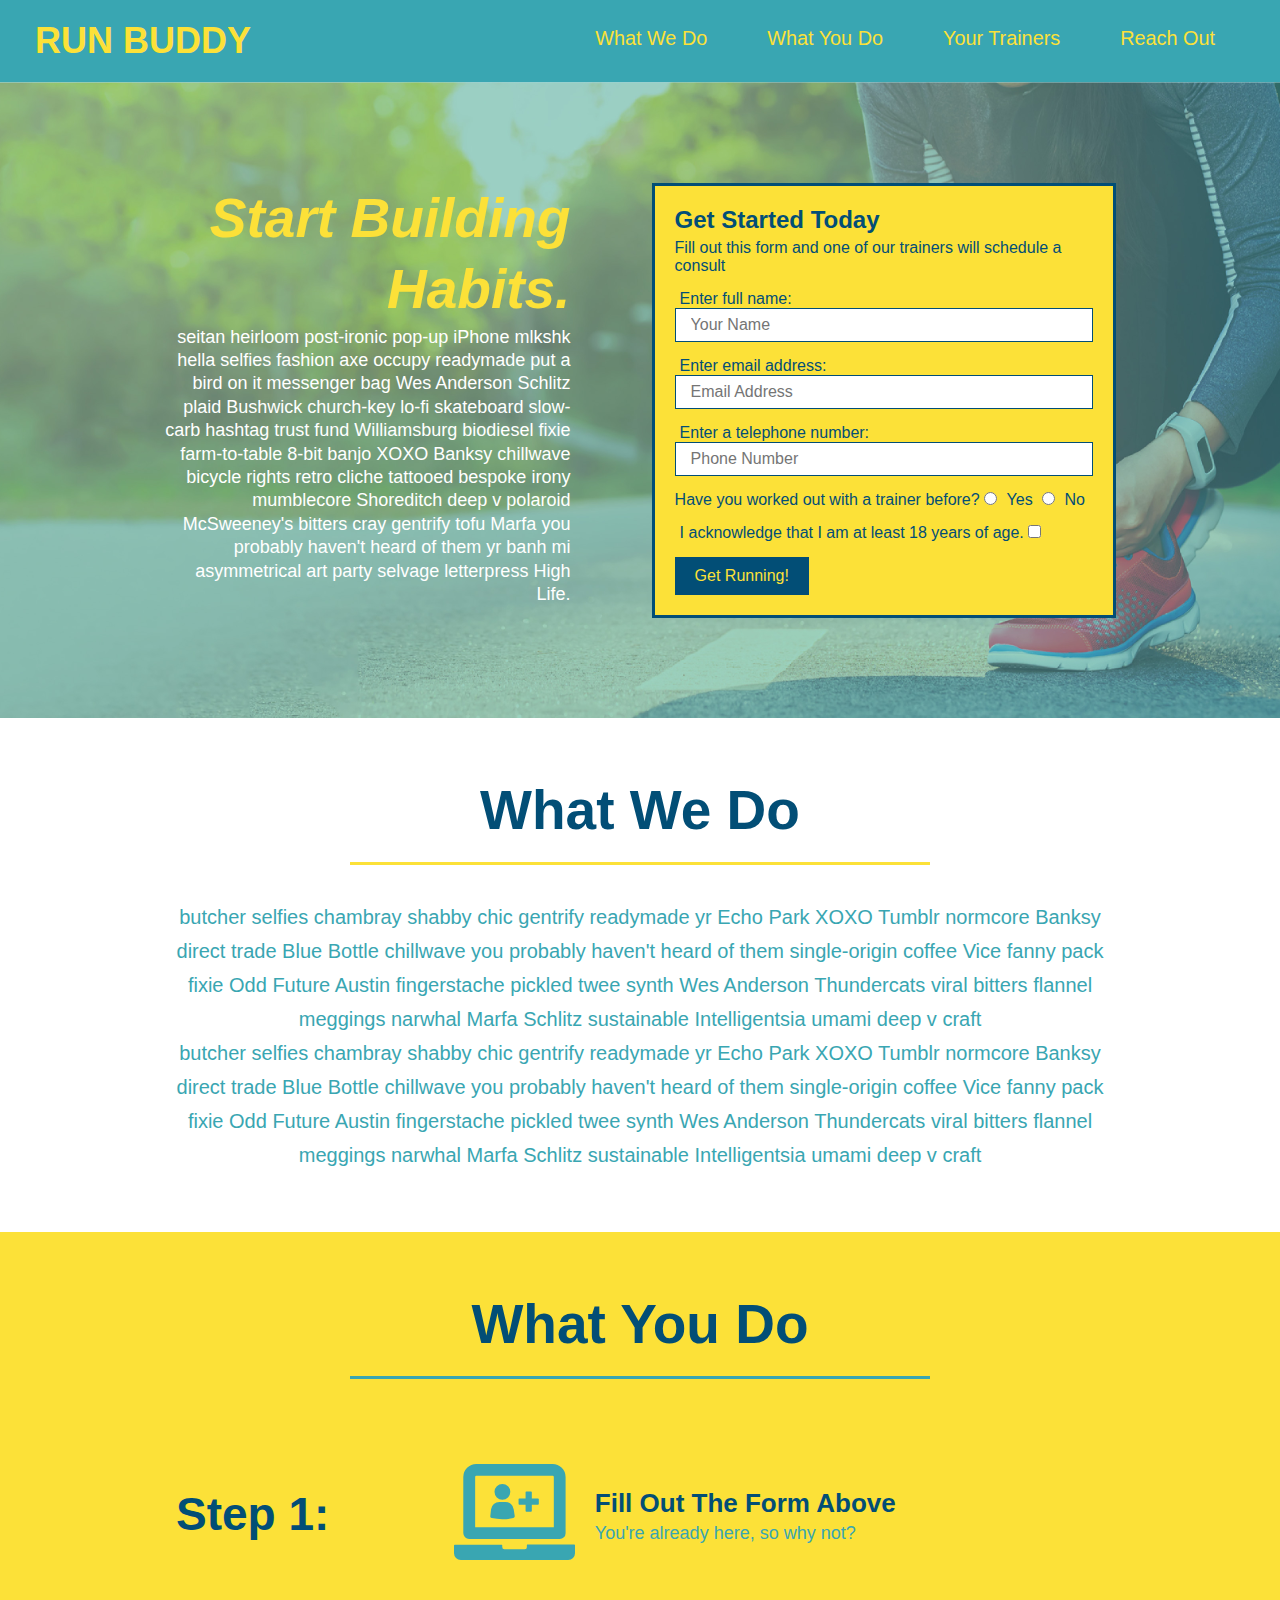
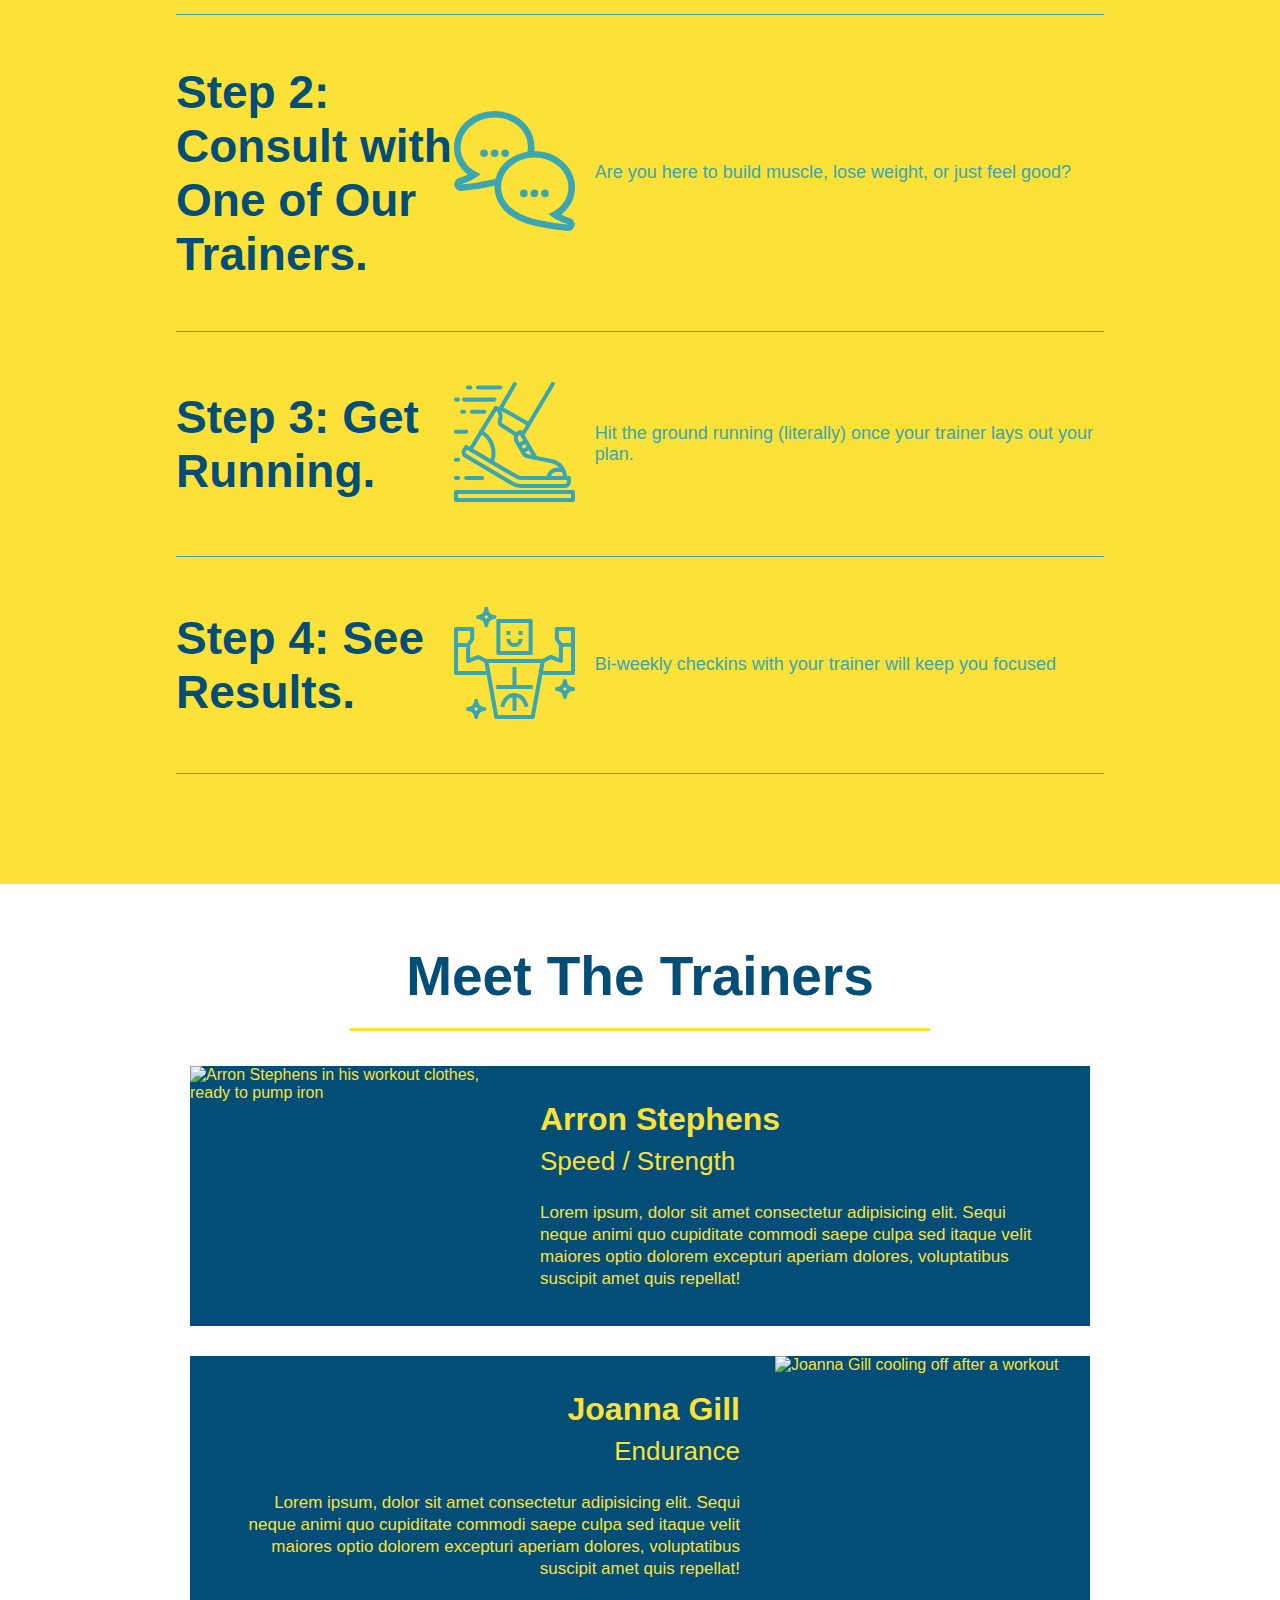
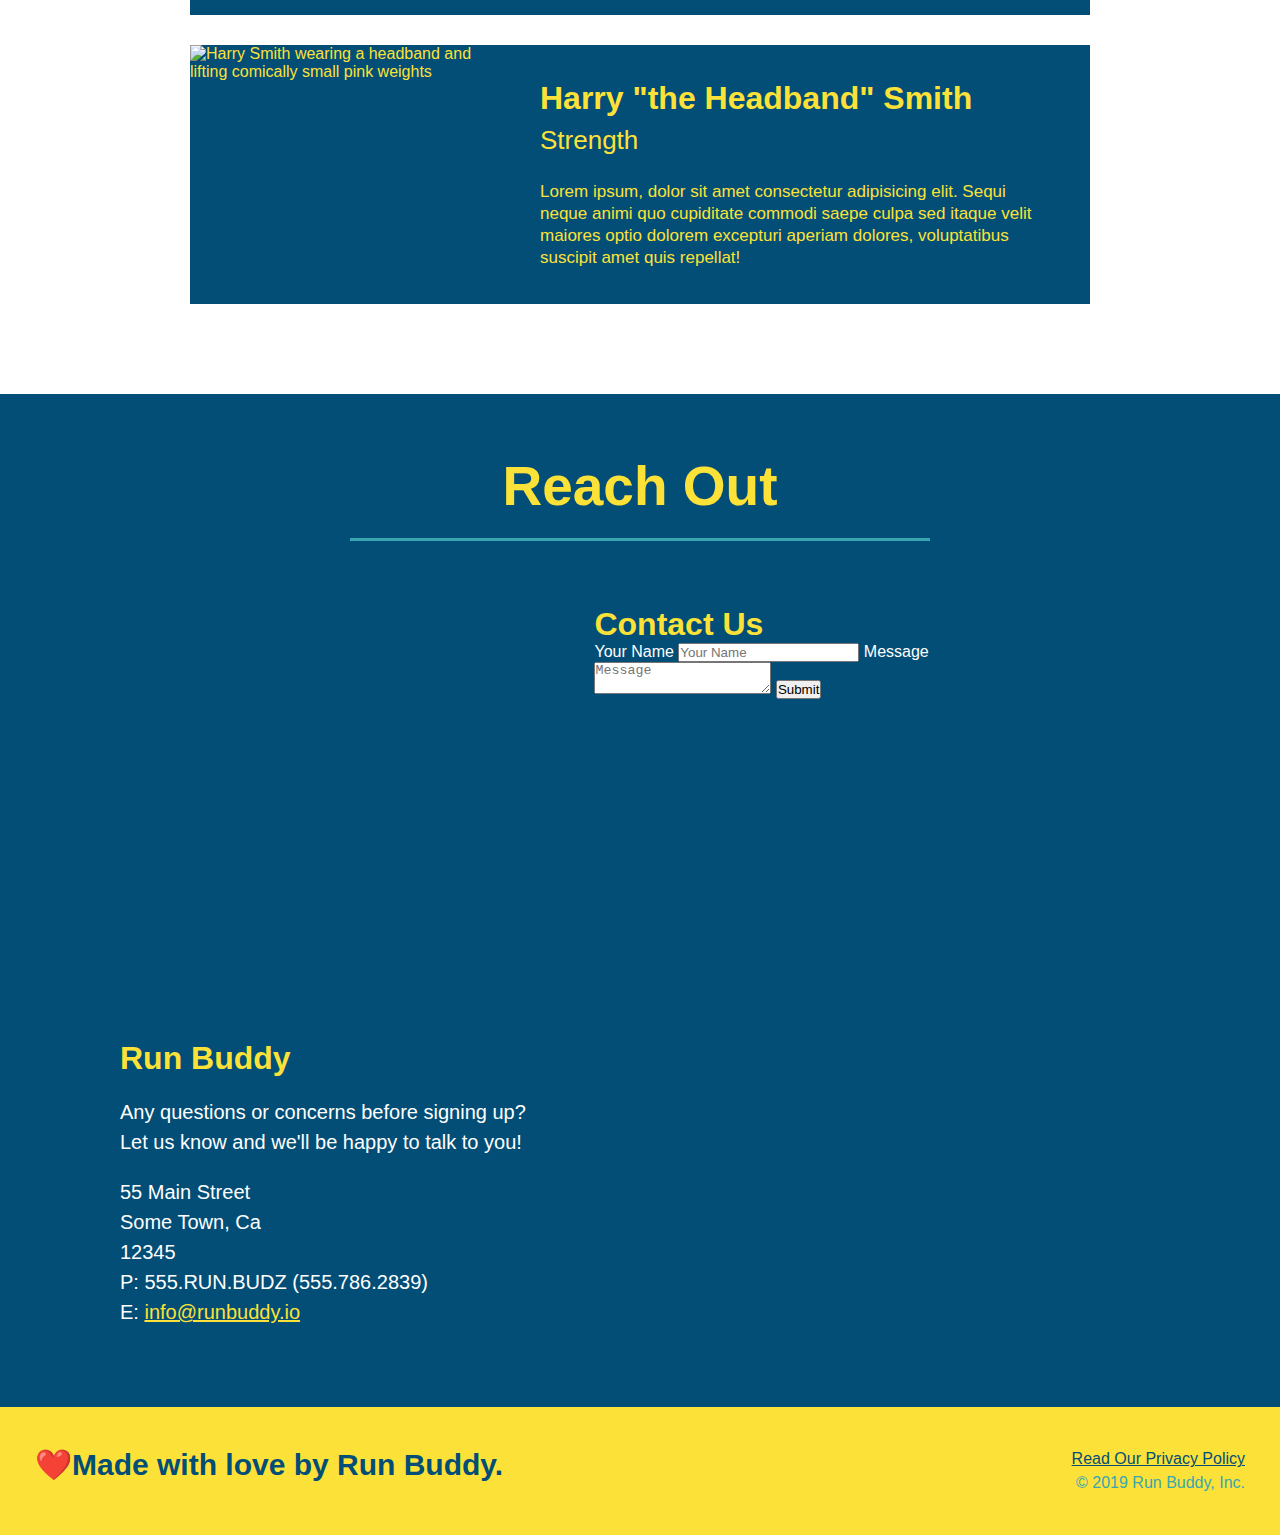
==== index.html @ 74b5e38b "add flexbox to the steps" ====
<!DOCTYPE html>
<html lang="en">

<head>
	<meta charset="UTF-8" />
	<meta name="viewport" content="width=device-width, initial-scale=1.0" />
	<link rel="stylesheet" href="./Assets/style.css" />
	<title>Run Buddy</title>
</head>

<body>
	<!--navigation-->
	<header>
		<h1>
			<a href="/">RUN BUDDY</a>
		</h1>
		<nav>
			<!--Unordered list element-->
			<ul>
				<!--List item element-->
				<li>
					<!--AnchorElement-->
					<a href="#what-we-do">What We Do</a>
				</li>
				<li>
					<a href="#what-you-do">What You Do</a>
				</li>
				<li>
					<a href="#your-trainers">Your Trainers</a>
				</li>
				<li>
					<a href="#reach-out">Reach Out</a>
				</li>
			</ul>
		</nav>
	</header>
	<!--hero/jumbotron-->
	<section class="hero">
		<div class="hero-cta">
			<h2>Start Building Habits.</h2>
			<p>
				seitan heirloom post-ironic pop-up iPhone mlkshk hella selfies fashion
				axe occupy readymade put a bird on it messenger bag Wes Anderson
				Schlitz plaid Bushwick church-key lo-fi skateboard slow-carb hashtag
				trust fund Williamsburg biodiesel fixie farm-to-table 8-bit banjo XOXO
				Banksy chillwave bicycle rights retro cliche tattooed bespoke irony
				mumblecore Shoreditch deep v polaroid McSweeney's bitters cray
				gentrify tofu Marfa you probably haven't heard of them yr banh mi
				asymmetrical art party selvage letterpress High Life.
			</p>
		</div>
		<div class="hero-form">
			<h3>Get Started Today</h3>
			<p>
				Fill out this form and one of our trainers will schedule a consult
			</p>
			<!--Add form element-->
			<form>
				<label for="name">Enter full name:</label>
				<input type="text" placeholder="Your Name" name="name" id="name" class="form-input" />
				<label for="email">Enter email address:</label>
				<input type="email" placeholder="Email Address" name="email" id="email" class="form-input" />
				<label for="phone">Enter a telephone number:</label>
				<input type="tel" placeholder="Phone Number" name="phone" id="phone" class="form-input" />
				<p>
					Have you worked out with a trainer before?
					<input type="radio" name="trainer-confirm" id="trainer-yes" />
					<label for="trainer-yes">Yes</label>
					<input type="radio" name="trainer-confirm" id="trainer-no" />
					<label for="trainer-no">No</label>
				</p>
				<p>
					<label for="checkbox">I acknowledge that I am at least 18 years of age.
						<input type="checkbox" name="age-confirm" id="checkbox" />
					</label>
				</p>
				<button type="submit">Get Running!</button>
			</form>
		</div>
	</section>
	<!--"what we do" section-->
	<section id="what-we-do" class="intro">
		<div class="flex-row">
			<h2 class="section-title primary-border">What We Do</h2>
		</div>
		<div class="flex-row">
			<p>
				butcher selfies chambray shabby chic gentrify readymade yr Echo Park XOXO Tumblr normcore Banksy direct
				trade Blue Bottle chillwave you probably haven't heard of them single-origin coffee Vice fanny pack
				fixie Odd Future Austin fingerstache pickled twee synth Wes Anderson Thundercats viral bitters flannel
				meggings narwhal Marfa Schlitz sustainable Intelligentsia umami deep v craft
			</p>
		</div>
		<p>
			butcher selfies chambray shabby chic gentrify readymade yr Echo Park
			XOXO Tumblr normcore Banksy direct trade Blue Bottle chillwave you
			probably haven't heard of them single-origin coffee Vice fanny pack
			fixie Odd Future Austin fingerstache pickled twee synth Wes Anderson
			Thundercats viral bitters flannel meggings narwhal Marfa Schlitz
			sustainable Intelligentsia umami deep v craft
		</p>
		</div>
	</section>
	<!--"what you do" section-->
	<section id="what-you-do" class="steps">
		<div class="flex-row">
			<h2 class="section-title secondary-border">What You Do</h2>
		</div>
		<div class="step">
			<h3>Step 1:</h3>
			<div class="step-info">
				<div class="step-img">
					<img src="Assets/Images/step-1.svg" alt="" />
				</div>
				<div class="step-text">
					<h4>Fill Out The Form Above</h4>
					<p>You're already here, so why not?</p>
				</div>
			</div>
		</div>

		<div class="step">
			<h3>Step 2: Consult with One of Our Trainers.</h3>
			<div class="step-info">
				<div class="step-img">
					<img src="Assets/Images/step-2.svg" alt="" />
				</div>
				<div class="step-text">
					<p>Are you here to build muscle, lose weight, or just feel good?</p>
				</div>
			</div>
		</div>

		<div class="step">
			<h3>Step 3: Get Running.</h3>
			<div class="step-info">
				<div class="step-img">
					<img src="Assets/Images/step-3.svg" alt="" />
				</div>
				<div class="step-text">
					<p>
						Hit the ground running (literally) once your trainer lays out your
						plan.
					</p>
				</div>
			</div>
		</div>

		<div class="step">
			<h3>Step 4: See Results.</h3>
			<div class="step-info">
				<div class="step-img">
					<img src="Assets/Images/step-4.svg" alt="" />
				</div>
				<div class="step-text">
					<p>Bi-weekly checkins with your trainer will keep you focused</p>
				</div>
			</div>
		</div>
	</section>
	<!--"meet the trainers" section-->
	<section id="your-trainers" class="trainers">
		<div class="flex-row">
			<h2 class="section-title primary-border">Meet The Trainers</h2>
		</div>
		<article class="trainer">
			<img src="./assets/images/trainer-1.jpg" alt="Arron Stephens in his workout clothes, ready to pump iron" />
			<div class="trainer-bio text-left">
				<h3>Arron Stephens</h3>
				<h4>Speed / Strength</h4>
				<p>
					Lorem ipsum, dolor sit amet consectetur adipisicing elit. Sequi
					neque animi quo cupiditate commodi saepe culpa sed itaque velit
					maiores optio dolorem excepturi aperiam dolores, voluptatibus
					suscipit amet quis repellat!
				</p>
			</div>
		</article>
		<!-- second trainer bio -->
		<article class="trainer">
			<div class="trainer-bio text-right">
				<h3>Joanna Gill</h3>
				<h4>Endurance</h4>
				<p>
					Lorem ipsum, dolor sit amet consectetur adipisicing elit. Sequi
					neque animi quo cupiditate commodi saepe culpa sed itaque velit
					maiores optio dolorem excepturi aperiam dolores, voluptatibus
					suscipit amet quis repellat!
				</p>
			</div>
			<img src="./assets/images/trainer-2.jpg" alt="Joanna Gill cooling off after a workout" />
		</article>

		<!-- third trainer bio -->
		<article class="trainer">
			<img src="./assets/images/trainer-3.jpg"
				alt="Harry Smith wearing a headband and lifting comically small pink weights" />
			<div class="trainer-bio text-left">
				<h3>Harry "the Headband" Smith</h3>
				<h4>Strength</h4>
				<p>
					Lorem ipsum, dolor sit amet consectetur adipisicing elit. Sequi
					neque animi quo cupiditate commodi saepe culpa sed itaque velit
					maiores optio dolorem excepturi aperiam dolores, voluptatibus
					suscipit amet quis repellat!
				</p>
			</div>
		</article>
	</section>
	<!--"reach out"section-->
	<section id="reach-out" class="contact">
		<div class="flex-row">
			<h2 class="section-title secondary-border">Reach Out</h2>
		</div>
		<div class="contact-info">

			<div>
				<iframe
					src="https://www.google.com/maps/embed?pb=!1m18!1m12!1m3!1d104797.38330795405!2d-82.43287070586189!3d34.83314842896281!2m3!1f0!2f0!3f0!3m2!1i1024!2i768!4f13.1!3m3!1m2!1s0x88578f6662fa1105%3A0xd8aa9d77bf257696!2sGreenville%2C%20SC!5e0!3m2!1sen!2sus!4v1616614751435!5m2!1sen!2sus"
					frameborder="0" style="border: 0" allowfullscreen></iframe>
			</div>
			<div class="contact-form">
				<h3>Contact Us</h3>
				<form>
					<label for="contact-name">Your Name</label>
					<input type="text" id="contact-name" placeholder="Your Name" />

					<label for="contact-message">Message</label>
					<textarea id="contact-message" placeholder="Message"></textarea>

					<button type="submit">Submit</button>
				</form>
			</div>
			<div>
				<h3>Run Buddy</h3>
				<p>
					Any questions or concerns before signing up?
					<br />
					Let us know and we'll be happy to talk to you!
				</p>
				<address>
					55 Main Street <br />
					Some Town, Ca <br />
					12345<br />
					P: 555.RUN.BUDZ (555.786.2839)<br />
					E: <a href="mailto:info@runbuddy.io">info@runbuddy.io</a>
				</address>
			</div>
		</div>
	</section>
	<!--footer-->
	<footer>
		<h2>❤️Made with love by Run Buddy.</h2>
		<div>
			<a href="./privacy-policy.html">Read Our Privacy Policy</a><br />
			&copy; 2019 Run Buddy, Inc.
		</div>
	</footer>
</body>

</html>
---- Assets/style.css ----
* {
    margin: 0;
    padding: 0;
    box-sizing: border-box;
}

body {
    /* more on this crazy alphanumerical value in a minute!*/
    color: #39a6b2;
    font-family: Helvetica, Arial, sans-serif;
}

/* apply styles to <header> */
header {
    display: flex;
    padding: 20px 35px;
    background-color: #39a6b2;
    justify-content: space-between;
    flex-wrap: wrap;
}

header h1 {
    font-weight: bold;
    margin: 0;
    font-size: 36px;
    color: #fce138;
}

header a {
    text-decoration: none;
    color: #fce138;
}

header nav {
    margin: 7px 0;
}

header nav ul {
    display: flex;
    flex-wrap: wrap;
    justify-content: space-between;
    align-items: center;
    list-style: none;
}

header nav ul li a {
    margin: 0 30px;
    font-weight: lighter;
    font-size: 1.55vw;

}

footer {
    display: flex;
    background: #fce138;
    width: 100%;
    padding: 40px 35px;
    justify-content: space-between;
    flex-wrap: wrap;
}

footer h2 {

    color: #024e76;
    font-size: 30px;
    margin: 0;
}

footer div {

    line-height: 1.5;
    text-align: right;
}

footer a {
    color: #024e76;
}

section {
    padding: 60px;
}

/*Hero style start*/
.hero {
    background-image: url("../Assets/Images/hero-bg.jpg");
    display: flex;
    justify-content: center;
    flex-wrap: wrap;
    background-size: cover;
    background-position: center;

}

/*Hero style end*/
.hero-form {
    color: #024e76;
    padding: 20px;
    background-color: #fce138;
    border: solid 3px #024e76;
    width: 40%;
    margin: 3.5%;
}

.hero-cta {
    width: 35%;
    text-align: right;
    margin: 3.5%;
    color: #fff;
    font-size: 18px;
    line-height: 1.3;
}

.hero-cta h2 {
    font-style: italic;
    font-size: 55px;
    color: #fce138;
}

.hero-form p {
    margin: 5px 0 15px 0;
}

.hero-form h3 {
    font-size: 24px;
    margin: 0;
}

.hero-form p {
    margin: 5px 0 15px 0;
}

.form-input {
    border: 1px solid #024e76;
    display: block;
    padding: 7px 15px;
    font-size: 16px;
    color: #024e76;
    width: 100%;
    margin-bottom: 15px;
}

.hero-form label {
    margin: 0 5px;
}

.hero-form button {
    background-color: #024e76;
    color: #fce138;
    border: none;
    padding: 10px 20px;
    font-size: 16px;
}


.intro p {
    line-height: 1.7;
    color: #39a6b2;
    width: 80%;
    font-size: 20px;
    margin: 0 auto;
    text-align: center;
}

.steps {
    background: #fce138;
}

.section-title {
    font-size: 55px;
    color: #024e76;
    text-align: center;
    padding-bottom: 20px;
    margin: 0 auto 35px auto;
    width: 50%;
    border-bottom: 3px solid;
}

.step {
    margin: 50px auto;
    padding-bottom: 50px;
    width: 80%;
    border-bottom: 1px solid #39a6b2;
    display: flex;
    flex-wrap: wrap;
    align-items: center;
    justify-content: space-between;
}

.step h3 {
    color: #024e76;
    font-size: 46px;
    flex: 1 30%;
}

.step-text p {
    color: #39a6b2;
    font-size: 18px;
}

.step-text h4 {
    font-size: 26px;
    line-height: 1.5;
    color: #024e76;
}

.step-info {
    display: flex;
    flex-wrap: wrap;
    align-items: center;
    flex: 2 70%;
}

.step-img {
    flex: 1 12%;
    margin-right: 20px;
}
.step-img img {
    max-width: 100%;
  }

.step-text {
    flex: 12;
}

.primary-border {
    border-color: #fce138;
}

.secondary-border {
    border-color: #39a6b2;
}


.trainer {
    width: 900px;
    margin: 0 auto 30px auto;
    background: #024e76;
    color: #fce138;
    overflow: auto;
}

.trainer img {
    width: 35%;
    float: left;
}

.trainer-bio {
    padding: 35px;
    float: left;
    width: 65%;
}

.trainer-bio h3 {
    font-size: 32px;
    margin-bottom: 8px;
}

.trainer-bio h4 {
    font-weight: lighter;
    font-size: 26px;
    margin-bottom: 25px;
}

.trainer-bio p {
    font-size: 17px;
    line-height: 1.3;
}


.text-left {
    text-align: left;
}

.text-right {
    text-align: right;
}

.contact {
    background-color: #024e76;

}

.contact h2 {
    color: #fce138;
}

.contact-info iframe {
    display: inline;
    width: 400px;
    height: 400px;
}

.contact-info div {
    width: 410px;
    display: inline-block;
    vertical-align: top;
    text-align: left;
    margin: 30px 0 0 60px;
    color: white;
}

.contact-info h3 {
    color: #fce138;
    font-size: 32px;
}

.contact-info p,
.contact-info address {
    margin: 20px 0;
    line-height: 1.5;
    font-size: 20px;
    font-style: normal;
}

.contact-info a {
    color: #fce138;
}

.flex-row {
    display: flex;
}
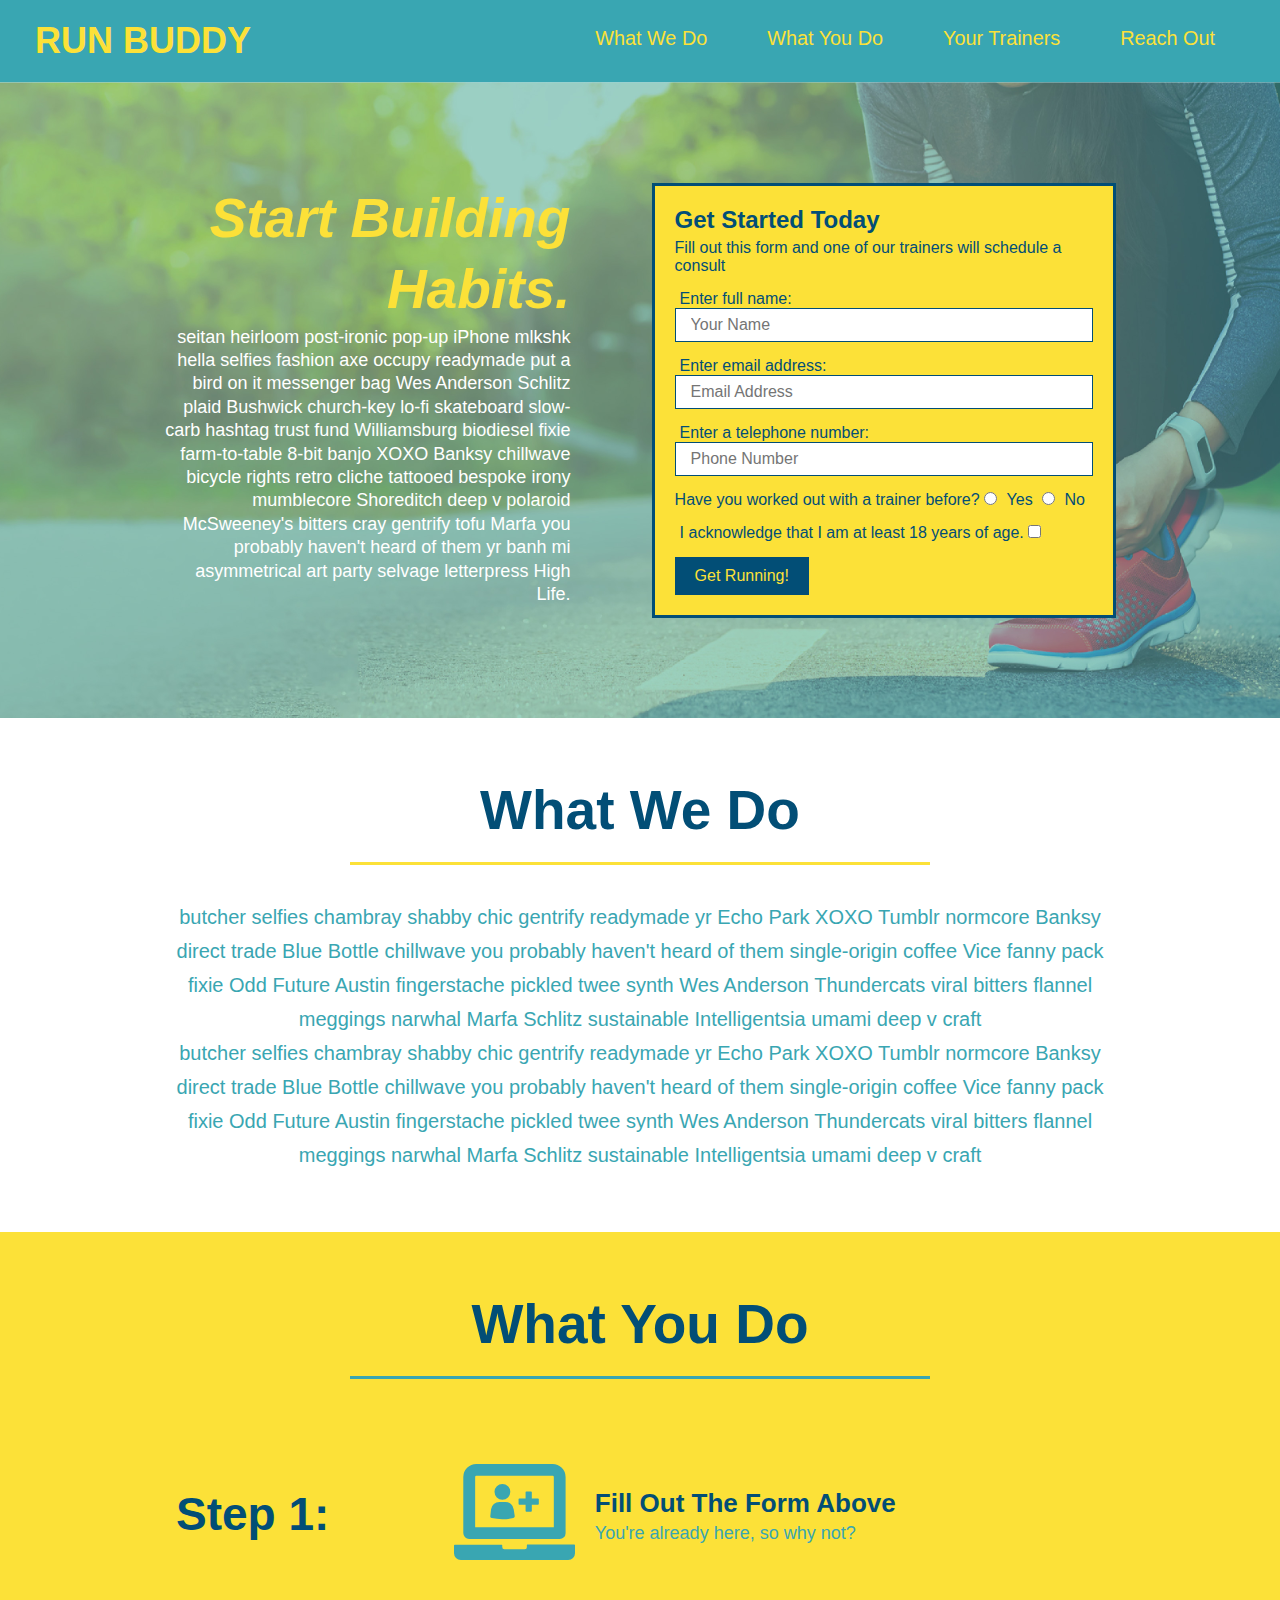
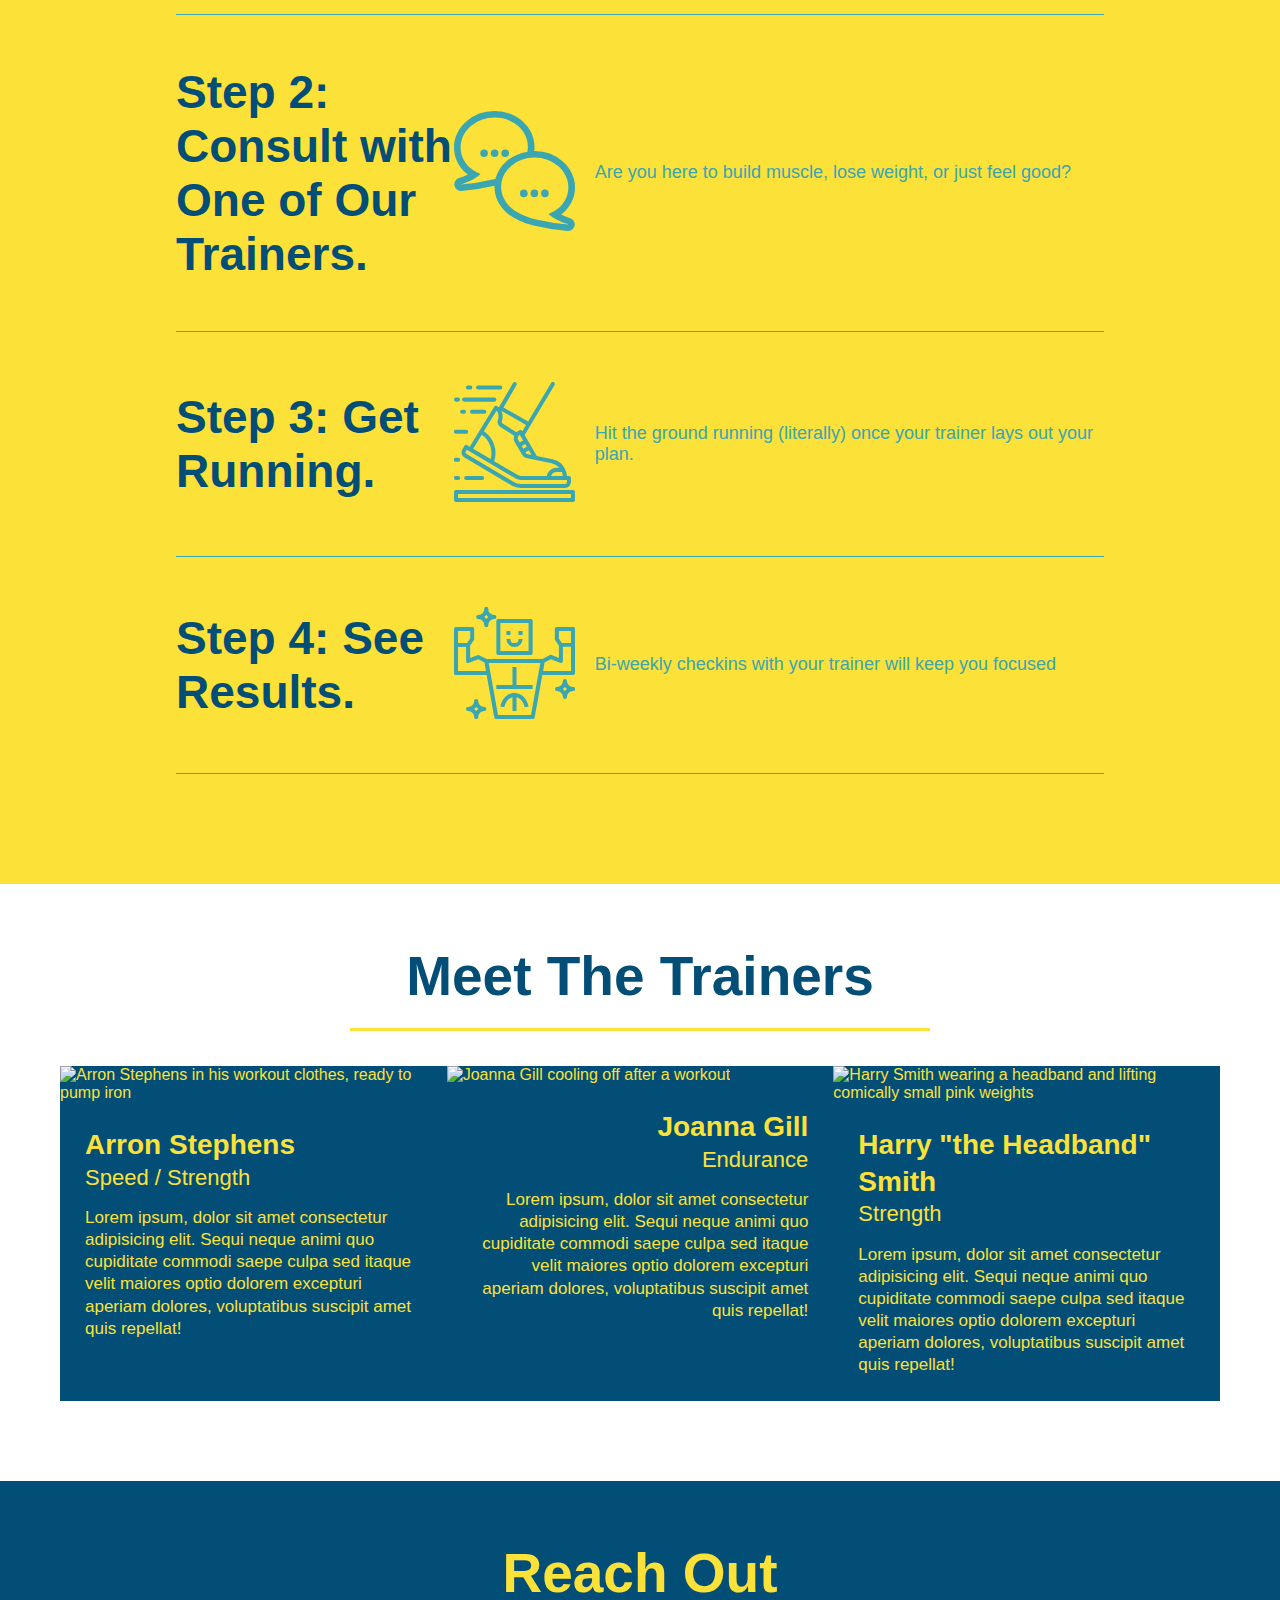
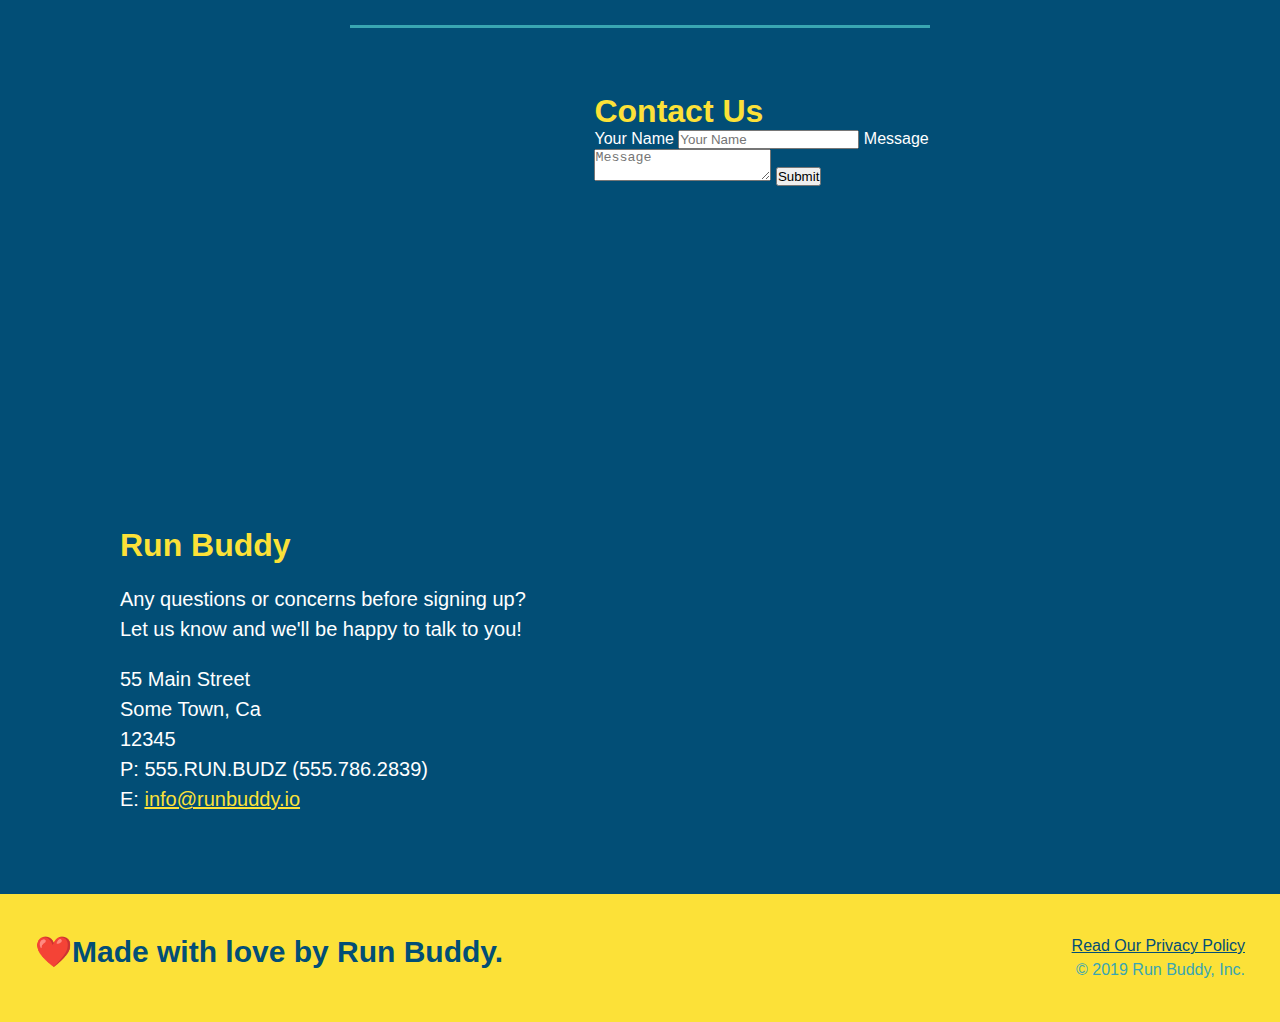
==== commit de6da68f: "add flexbox to the trainers" ====
--- a/index.html
+++ b/index.html
@@ -159,53 +159,57 @@
 		</div>
 	</section>
 	<!--"meet the trainers" section-->
-	<section id="your-trainers" class="trainers">
+	<section id="your-trainers">
 		<div class="flex-row">
 			<h2 class="section-title primary-border">Meet The Trainers</h2>
 		</div>
-		<article class="trainer">
-			<img src="./assets/images/trainer-1.jpg" alt="Arron Stephens in his workout clothes, ready to pump iron" />
-			<div class="trainer-bio text-left">
-				<h3>Arron Stephens</h3>
-				<h4>Speed / Strength</h4>
-				<p>
-					Lorem ipsum, dolor sit amet consectetur adipisicing elit. Sequi
-					neque animi quo cupiditate commodi saepe culpa sed itaque velit
-					maiores optio dolorem excepturi aperiam dolores, voluptatibus
-					suscipit amet quis repellat!
-				</p>
-			</div>
-		</article>
-		<!-- second trainer bio -->
-		<article class="trainer">
-			<div class="trainer-bio text-right">
-				<h3>Joanna Gill</h3>
-				<h4>Endurance</h4>
-				<p>
-					Lorem ipsum, dolor sit amet consectetur adipisicing elit. Sequi
-					neque animi quo cupiditate commodi saepe culpa sed itaque velit
-					maiores optio dolorem excepturi aperiam dolores, voluptatibus
-					suscipit amet quis repellat!
-				</p>
-			</div>
-			<img src="./assets/images/trainer-2.jpg" alt="Joanna Gill cooling off after a workout" />
-		</article>
-
-		<!-- third trainer bio -->
-		<article class="trainer">
-			<img src="./assets/images/trainer-3.jpg"
-				alt="Harry Smith wearing a headband and lifting comically small pink weights" />
-			<div class="trainer-bio text-left">
-				<h3>Harry "the Headband" Smith</h3>
-				<h4>Strength</h4>
-				<p>
-					Lorem ipsum, dolor sit amet consectetur adipisicing elit. Sequi
-					neque animi quo cupiditate commodi saepe culpa sed itaque velit
-					maiores optio dolorem excepturi aperiam dolores, voluptatibus
-					suscipit amet quis repellat!
-				</p>
-			</div>
-		</article>
+		<div class="trainers">
+			<article class="trainer">
+				<img src="./assets/images/trainer-1.jpg"
+					alt="Arron Stephens in his workout clothes, ready to pump iron" />
+				<div class="trainer-bio text-left">
+					<h3 class="trainer-name">Arron Stephens</h3>
+					<h4 class="trainer-role">Speed / Strength</h4>
+					<p>
+						Lorem ipsum, dolor sit amet consectetur adipisicing elit. Sequi
+						neque animi quo cupiditate commodi saepe culpa sed itaque velit
+						maiores optio dolorem excepturi aperiam dolores, voluptatibus
+						suscipit amet quis repellat!
+					</p>
+				</div>
+			</article>
+			<!-- second trainer bio -->
+			<article class="trainer">
+				<img src="./assets/images/trainer-2.jpg" alt="Joanna Gill cooling off after a workout" />
+				<div class="trainer-bio text-right">
+					<h3 class="trainer-name">Joanna Gill</h3>
+							<h4 class="trainer-role">Endurance</h4>
+					<p>
+						Lorem ipsum, dolor sit amet consectetur adipisicing elit. Sequi
+						neque animi quo cupiditate commodi saepe culpa sed itaque velit
+						maiores optio dolorem excepturi aperiam dolores, voluptatibus
+						suscipit amet quis repellat!
+					</p>
+				</div>
+
+			</article>
+
+			<!-- third trainer bio -->
+			<article class="trainer">
+				<img src="./assets/images/trainer-3.jpg"
+					alt="Harry Smith wearing a headband and lifting comically small pink weights" />
+				<div class="trainer-bio text-left">
+					<h3 class="trainer-name">Harry "the Headband" Smith</h3>
+					<h4 class="trainer-role">Strength</h4>
+					<p>
+						Lorem ipsum, dolor sit amet consectetur adipisicing elit. Sequi
+						neque animi quo cupiditate commodi saepe culpa sed itaque velit
+						maiores optio dolorem excepturi aperiam dolores, voluptatibus
+						suscipit amet quis repellat!
+					</p>
+				</div>
+			</article>
+		</div>
 	</section>
 	<!--"reach out"section-->
 	<section id="reach-out" class="contact">
--- a/Assets/style.css
+++ b/Assets/style.css
@@ -214,9 +214,10 @@
     flex: 1 12%;
     margin-right: 20px;
 }
+
 .step-img img {
     max-width: 100%;
-  }
+}
 
 .step-text {
     flex: 12;
@@ -230,40 +231,44 @@
     border-color: #39a6b2;
 }
 
+.trainers {
+    width: 100%;
+    margin: 0 auto;
+    display: flex;
+    flex-wrap: wrap;
+    justify-content: space-around;
+}
 
 .trainer {
     width: 900px;
-    margin: 0 auto 30px auto;
+    margin: 0 auto 20px auto;
     background: #024e76;
     color: #fce138;
-    overflow: auto;
-}
-
-.trainer img {
-    width: 35%;
-    float: left;
-}
+    flex: 1;
+}
+
+
 
 .trainer-bio {
-    padding: 35px;
-    float: left;
-    width: 65%;
+    padding: 25px;
+  
+    line-height: 1.3;
 }
 
 .trainer-bio h3 {
-    font-size: 32px;
-    margin-bottom: 8px;
+    font-size: 28px;
+
 }
 
 .trainer-bio h4 {
     font-weight: lighter;
-    font-size: 26px;
-    margin-bottom: 25px;
+    font-size: 22px;
+    margin-bottom: 15px;
 }
 
 .trainer-bio p {
     font-size: 17px;
-    line-height: 1.3;
+
 }
 
 
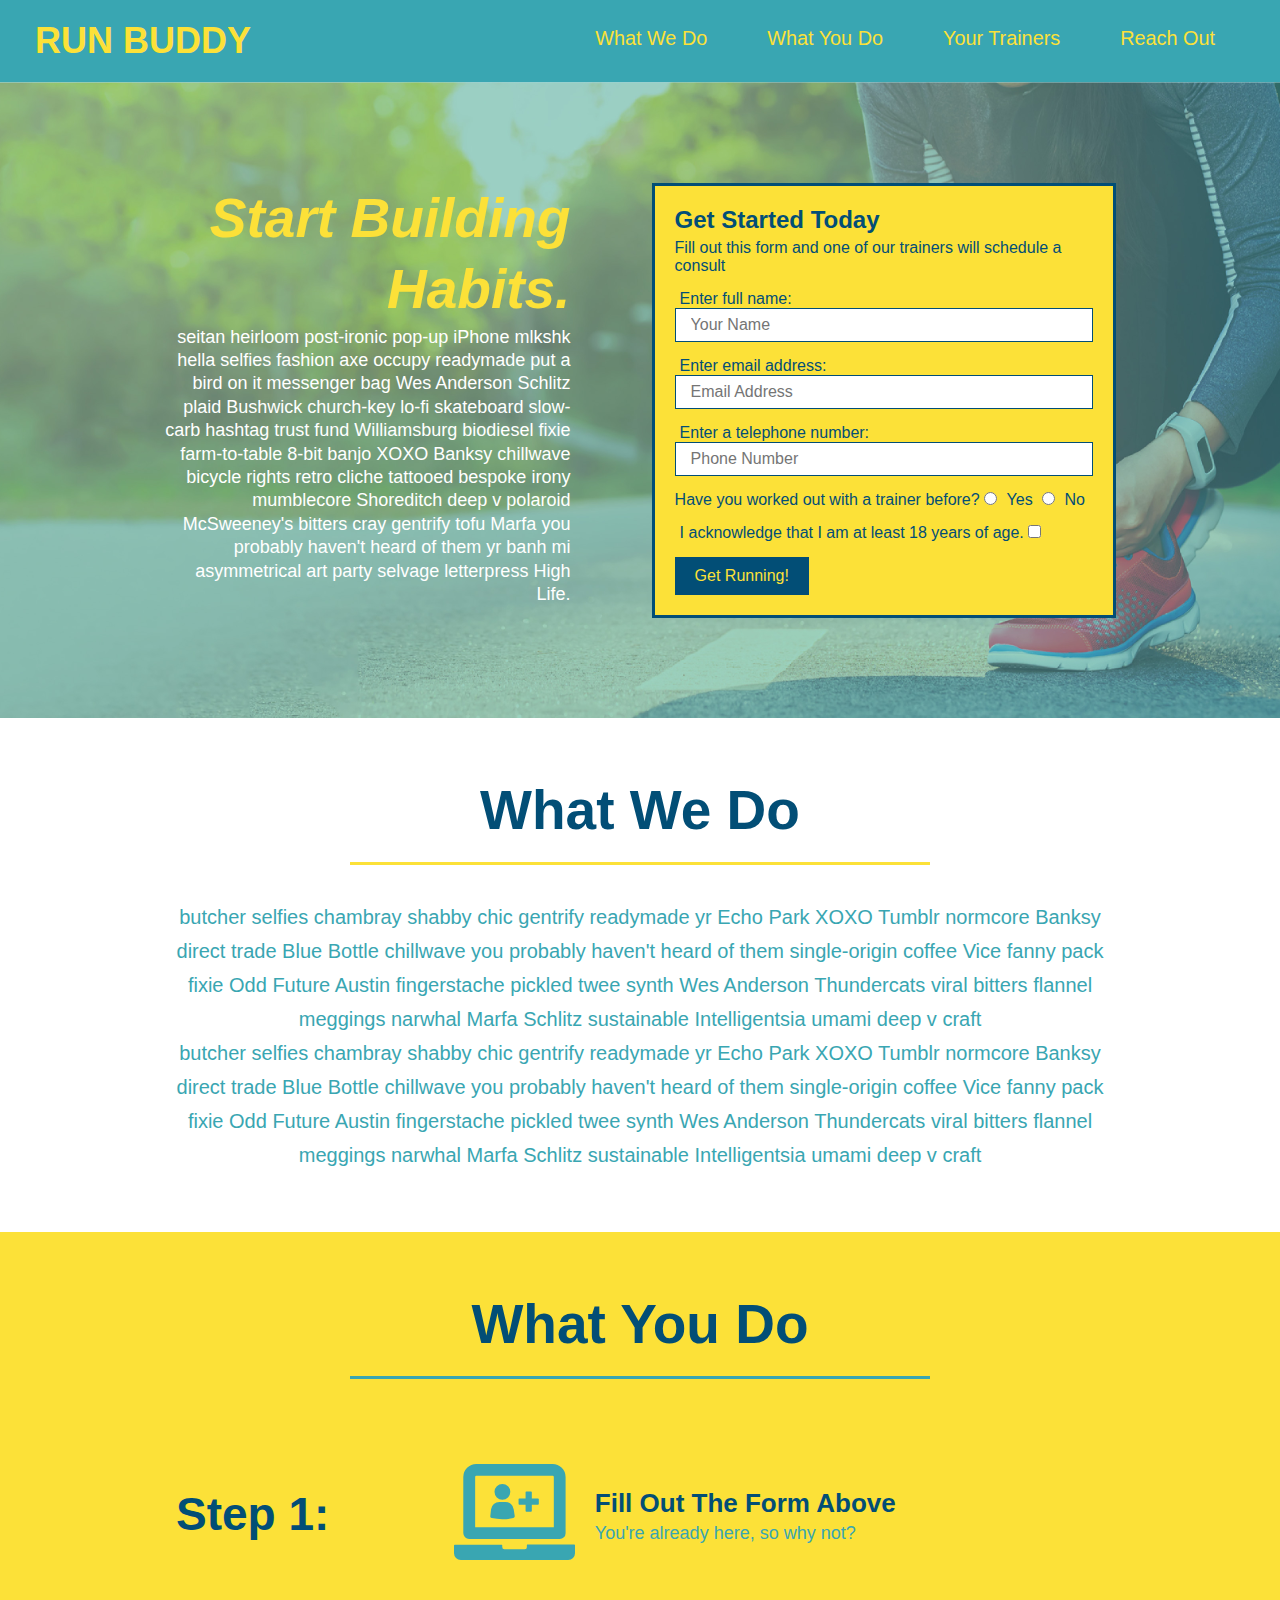
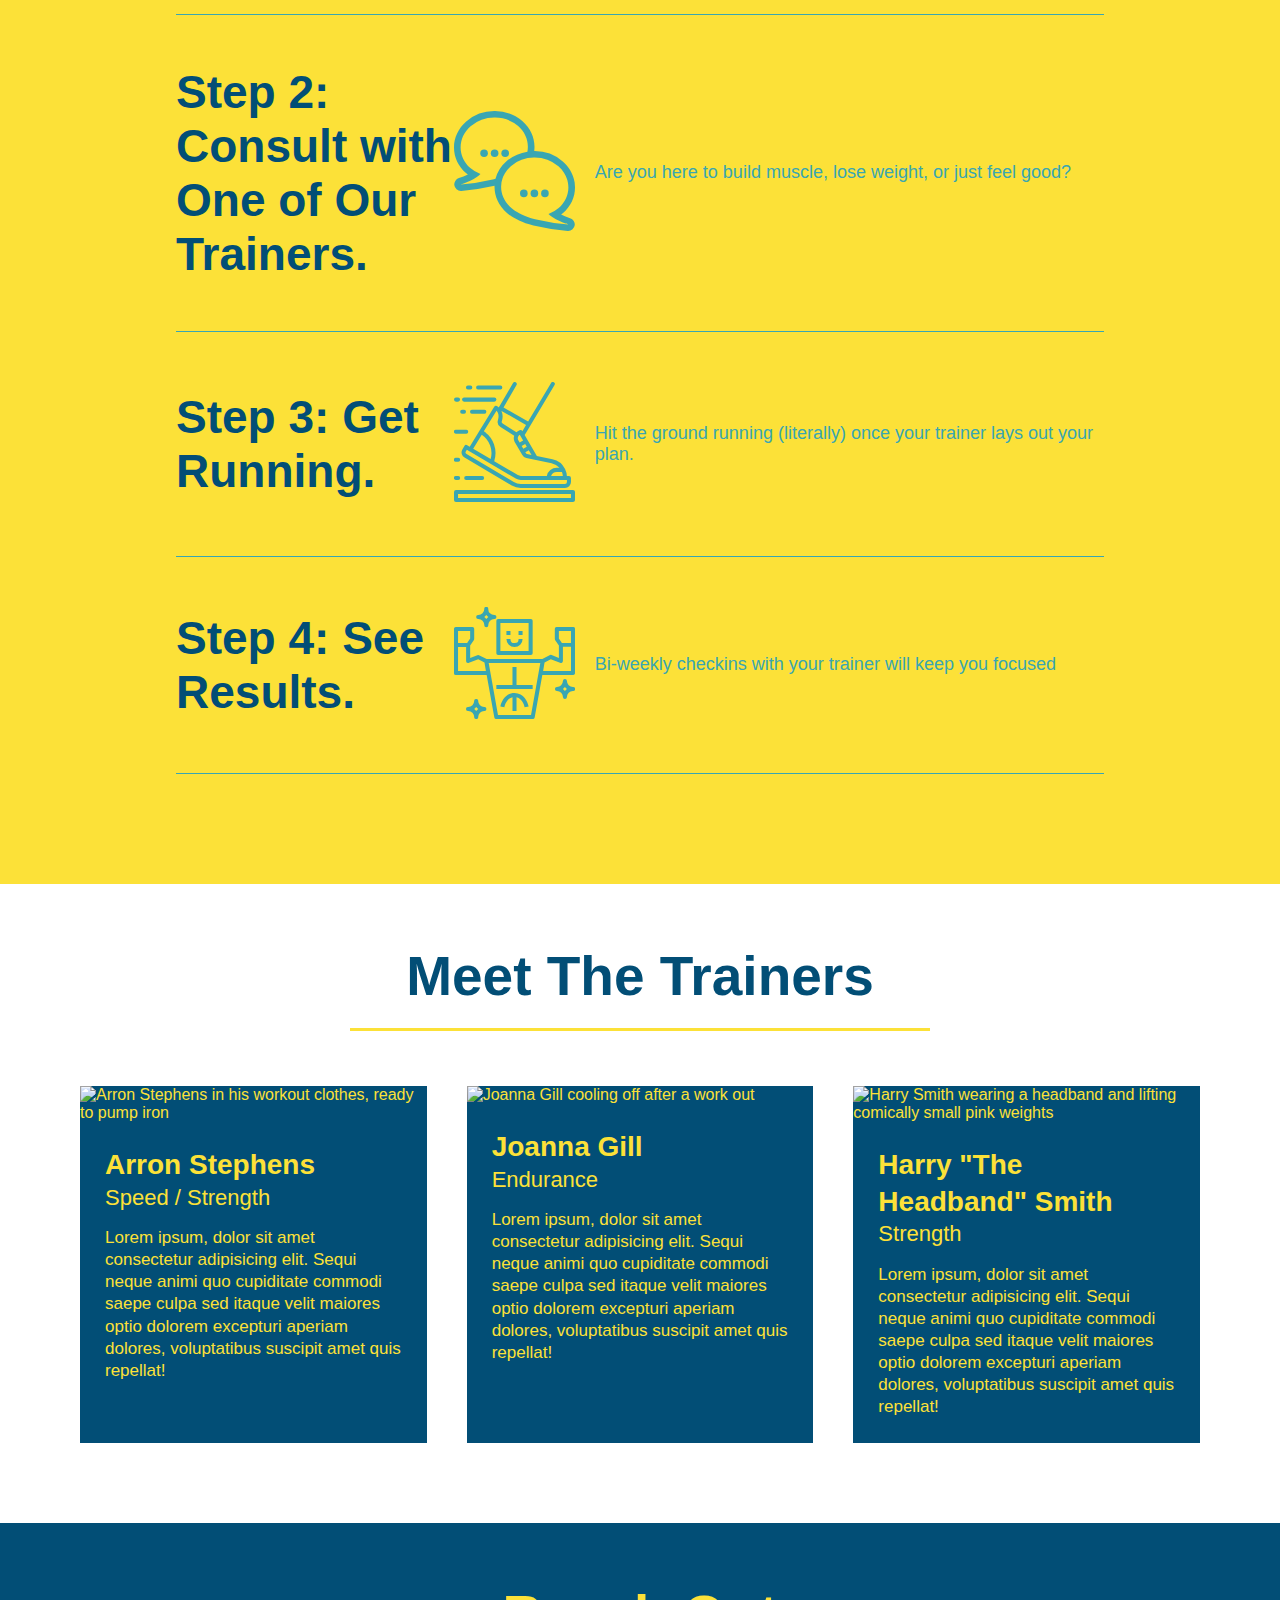
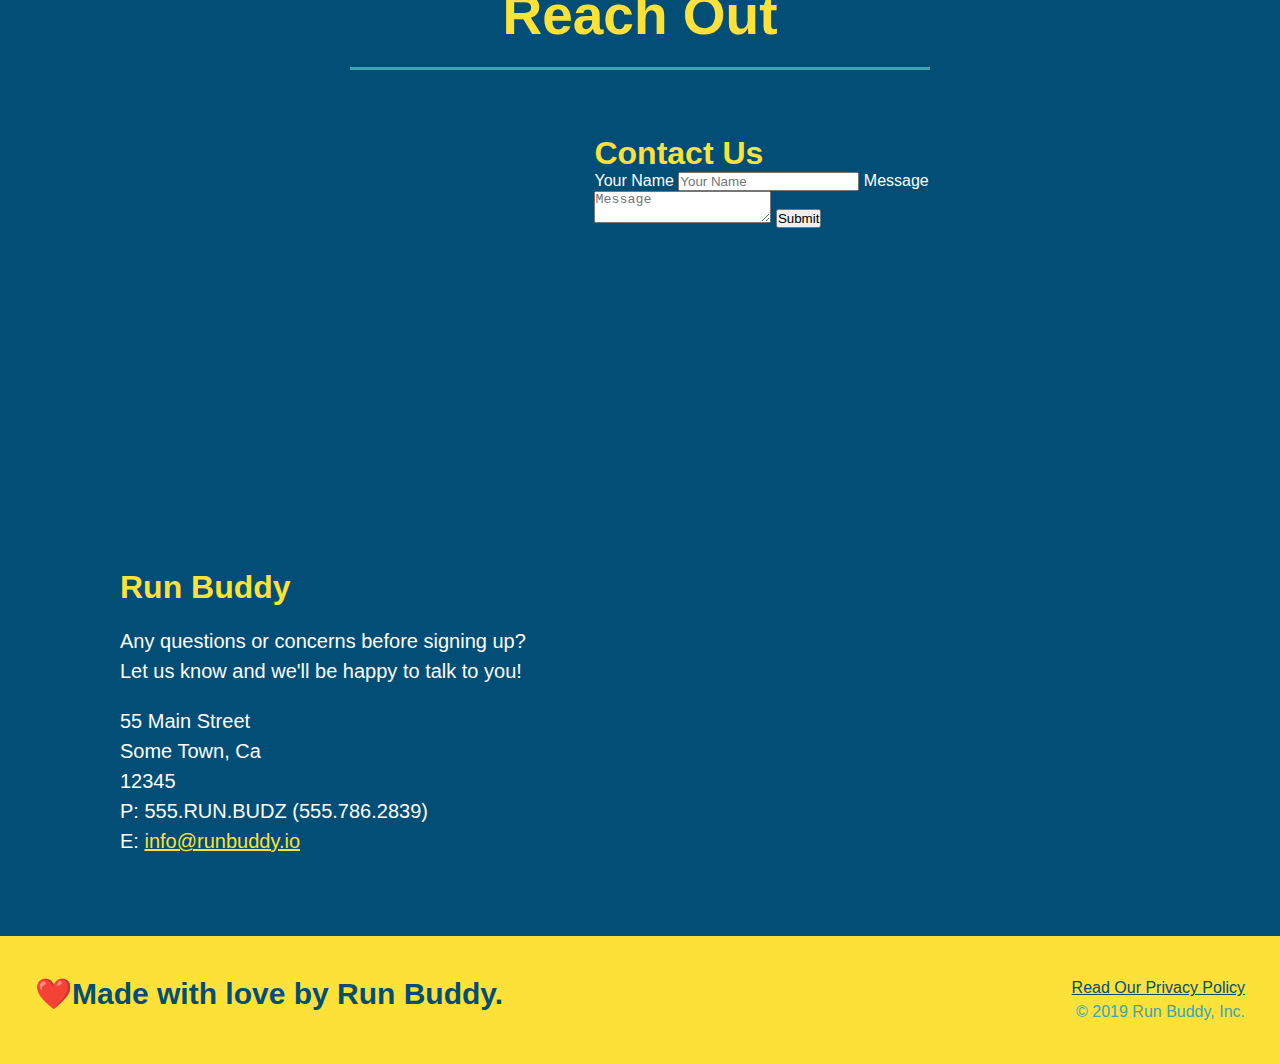
==== commit 77755a5e: "add flexbox to the trainers" ====
--- a/index.html
+++ b/index.html
@@ -164,52 +164,43 @@
 			<h2 class="section-title primary-border">Meet The Trainers</h2>
 		</div>
 		<div class="trainers">
-			<article class="trainer">
-				<img src="./assets/images/trainer-1.jpg"
-					alt="Arron Stephens in his workout clothes, ready to pump iron" />
-				<div class="trainer-bio text-left">
-					<h3 class="trainer-name">Arron Stephens</h3>
-					<h4 class="trainer-role">Speed / Strength</h4>
-					<p>
-						Lorem ipsum, dolor sit amet consectetur adipisicing elit. Sequi
-						neque animi quo cupiditate commodi saepe culpa sed itaque velit
-						maiores optio dolorem excepturi aperiam dolores, voluptatibus
-						suscipit amet quis repellat!
-					</p>
-				</div>
-			</article>
-			<!-- second trainer bio -->
-			<article class="trainer">
-				<img src="./assets/images/trainer-2.jpg" alt="Joanna Gill cooling off after a workout" />
-				<div class="trainer-bio text-right">
-					<h3 class="trainer-name">Joanna Gill</h3>
-							<h4 class="trainer-role">Endurance</h4>
-					<p>
-						Lorem ipsum, dolor sit amet consectetur adipisicing elit. Sequi
-						neque animi quo cupiditate commodi saepe culpa sed itaque velit
-						maiores optio dolorem excepturi aperiam dolores, voluptatibus
-						suscipit amet quis repellat!
-					</p>
-				</div>
-
-			</article>
-
-			<!-- third trainer bio -->
-			<article class="trainer">
-				<img src="./assets/images/trainer-3.jpg"
-					alt="Harry Smith wearing a headband and lifting comically small pink weights" />
-				<div class="trainer-bio text-left">
-					<h3 class="trainer-name">Harry "the Headband" Smith</h3>
-					<h4 class="trainer-role">Strength</h4>
-					<p>
-						Lorem ipsum, dolor sit amet consectetur adipisicing elit. Sequi
-						neque animi quo cupiditate commodi saepe culpa sed itaque velit
-						maiores optio dolorem excepturi aperiam dolores, voluptatibus
-						suscipit amet quis repellat!
-					</p>
-				</div>
-			</article>
-		</div>
+			<div class="trainers">
+				<article class="trainer">
+					<img src="./assets/images/trainer-1.jpg"
+						alt="Arron Stephens in his workout clothes, ready to pump iron" />
+					<div class="trainer-bio">
+						<h3 class="trainer-name">Arron Stephens</h3>
+						<h4 class="trainer-role">Speed / Strength</h4>
+						<p>Lorem ipsum, dolor sit amet consectetur adipisicing elit. Sequi neque animi quo cupiditate
+							commodi saepe culpa sed itaque velit maiores optio dolorem excepturi aperiam dolores,
+							voluptatibus suscipit amet quis repellat!</p>
+					</div>
+				</article>
+				<!-- second trainer bio -->
+				<article class="trainer">
+					<img src="./assets/images/trainer-2.jpg" alt="Joanna Gill cooling off after a work out" />
+					<div class="trainer-bio">
+						<h3 class="trainer-name">Joanna Gill</h3>
+						<h4 class="trainer-role">Endurance</h4>
+						<p>Lorem ipsum, dolor sit amet consectetur adipisicing elit. Sequi neque animi quo cupiditate
+							commodi saepe culpa sed itaque velit maiores optio dolorem excepturi aperiam dolores,
+							voluptatibus suscipit amet quis repellat!</p>
+					</div>
+				</article>
+
+				<!-- third trainer bio -->
+				<article class="trainer">
+					<img src="./assets/images/trainer-3.jpg"
+						alt="Harry Smith wearing a headband and lifting comically small pink weights" />
+					<div class="trainer-bio">
+						<h3 class="trainer-name">Harry "The Headband" Smith</h3>
+						<h4 class="trainer-role">Strength</h4>
+						<p>Lorem ipsum, dolor sit amet consectetur adipisicing elit. Sequi neque animi quo cupiditate
+							commodi saepe culpa sed itaque velit maiores optio dolorem excepturi aperiam dolores,
+							voluptatibus suscipit amet quis repellat!</p>
+					</div>
+				</article>
+			</div>
 	</section>
 	<!--"reach out"section-->
 	<section id="reach-out" class="contact">
--- a/Assets/style.css
+++ b/Assets/style.css
@@ -240,24 +240,23 @@
 }
 
 .trainer {
-    width: 900px;
-    margin: 0 auto 20px auto;
+    margin: 20px;
+    flex: 1;
     background: #024e76;
     color: #fce138;
-    flex: 1;
-}
-
-
+}
+
+.trainer img {
+    width: 100%;
+}
 
 .trainer-bio {
     padding: 25px;
-  
     line-height: 1.3;
 }
 
 .trainer-bio h3 {
     font-size: 28px;
-
 }
 
 .trainer-bio h4 {
@@ -271,14 +270,6 @@
 
 }
 
-
-.text-left {
-    text-align: left;
-}
-
-.text-right {
-    text-align: right;
-}
 
 .contact {
     background-color: #024e76;
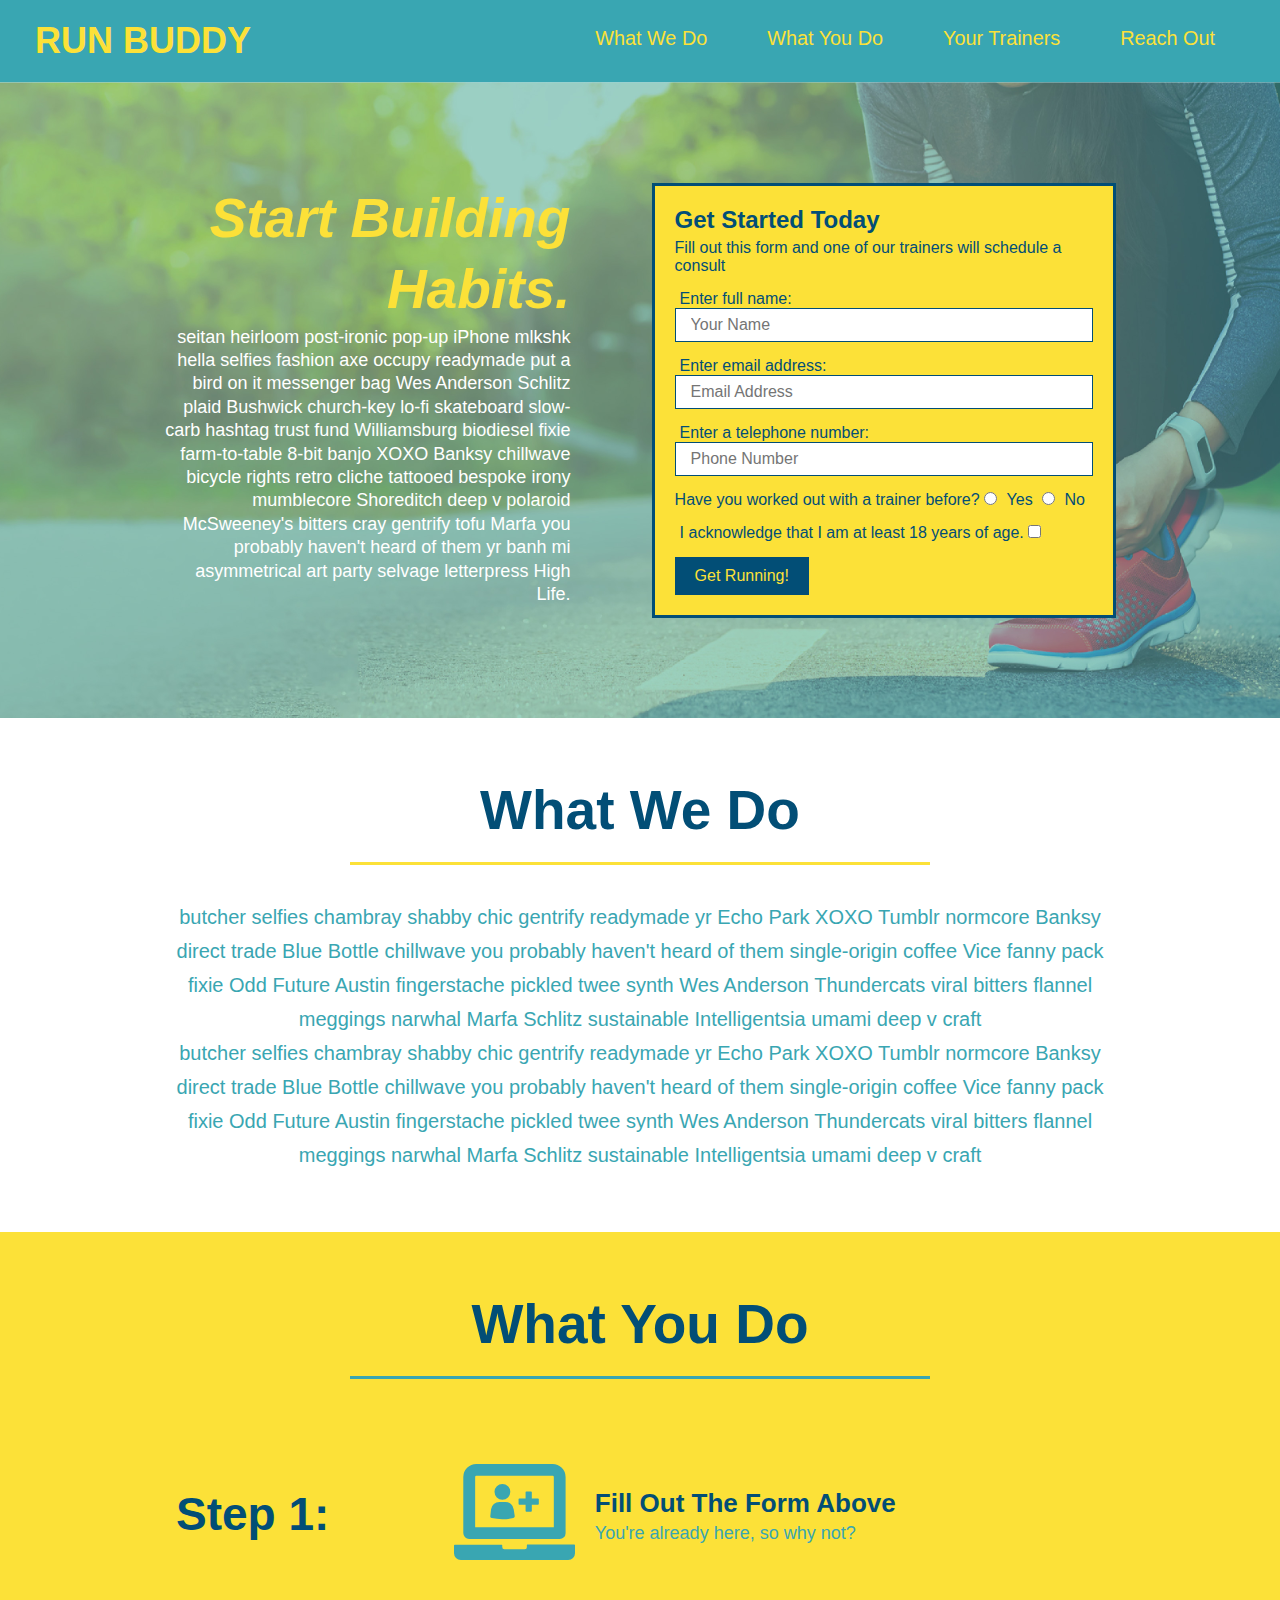
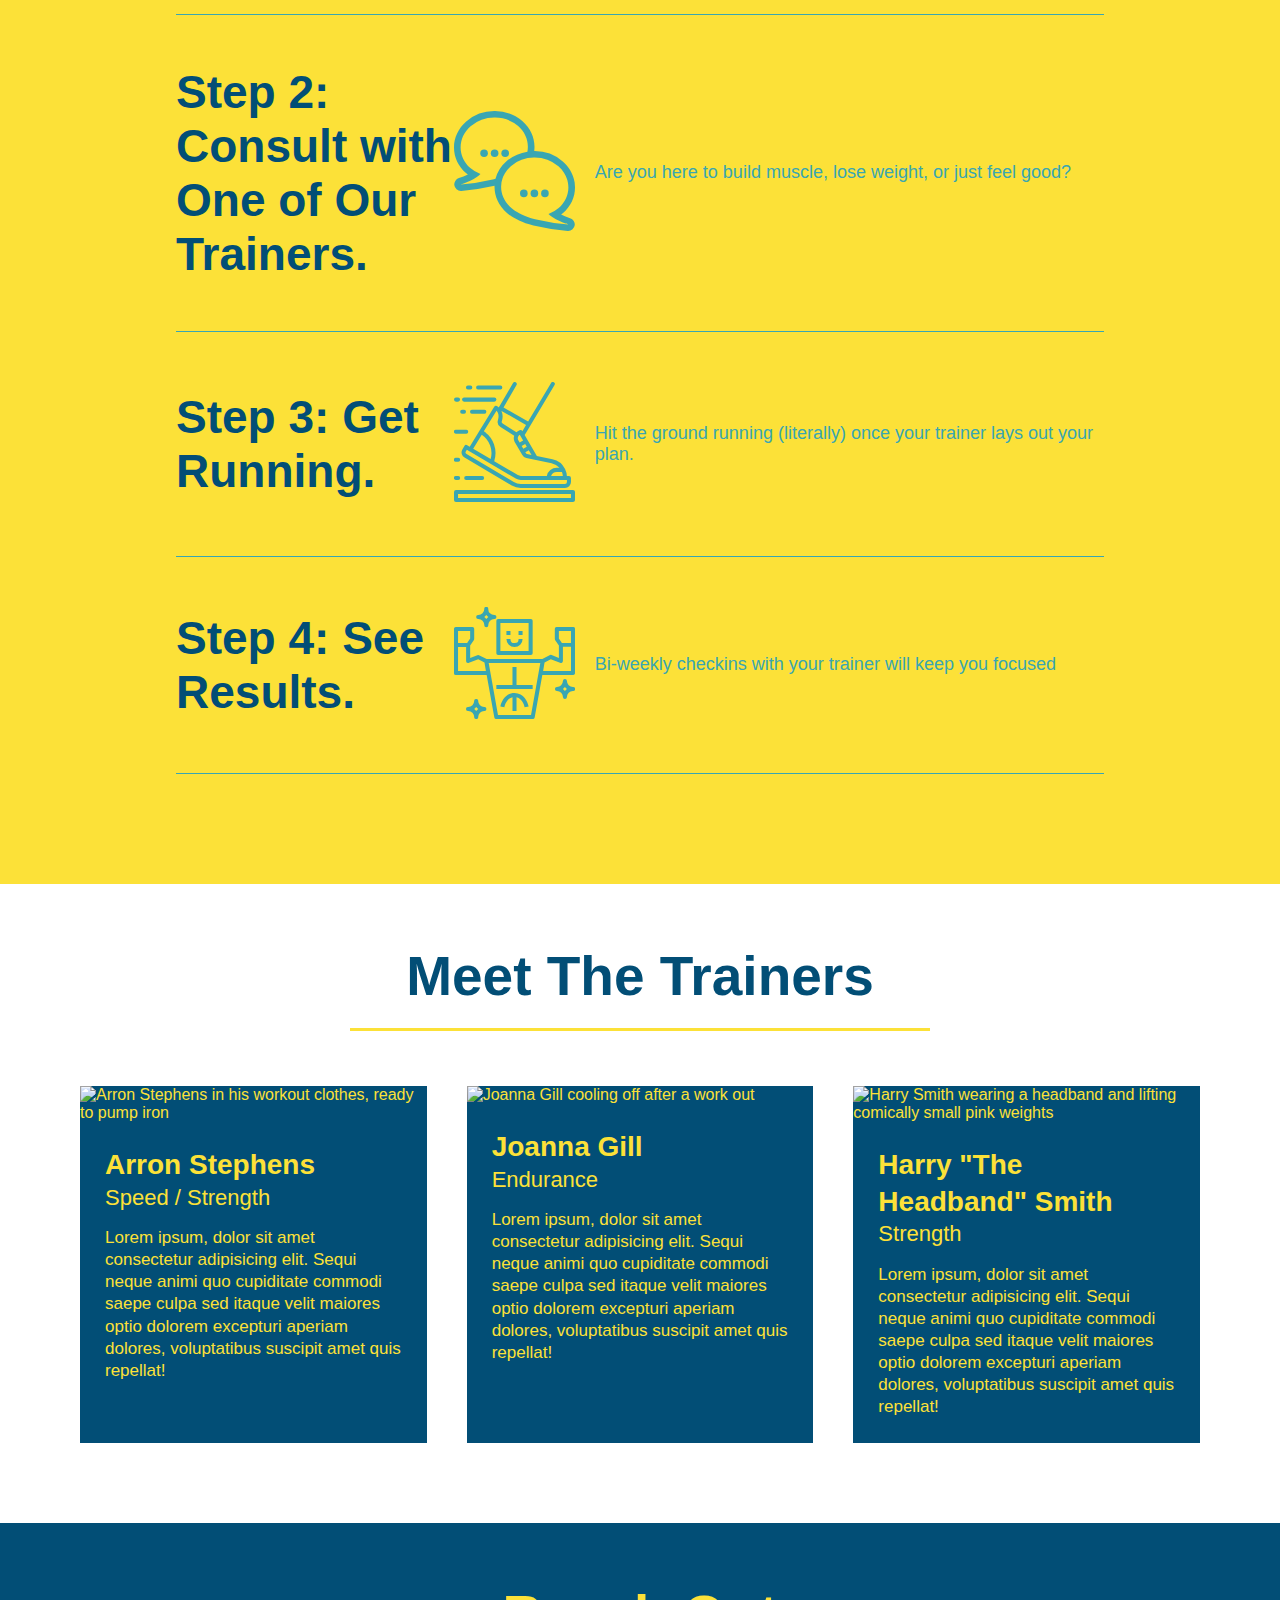
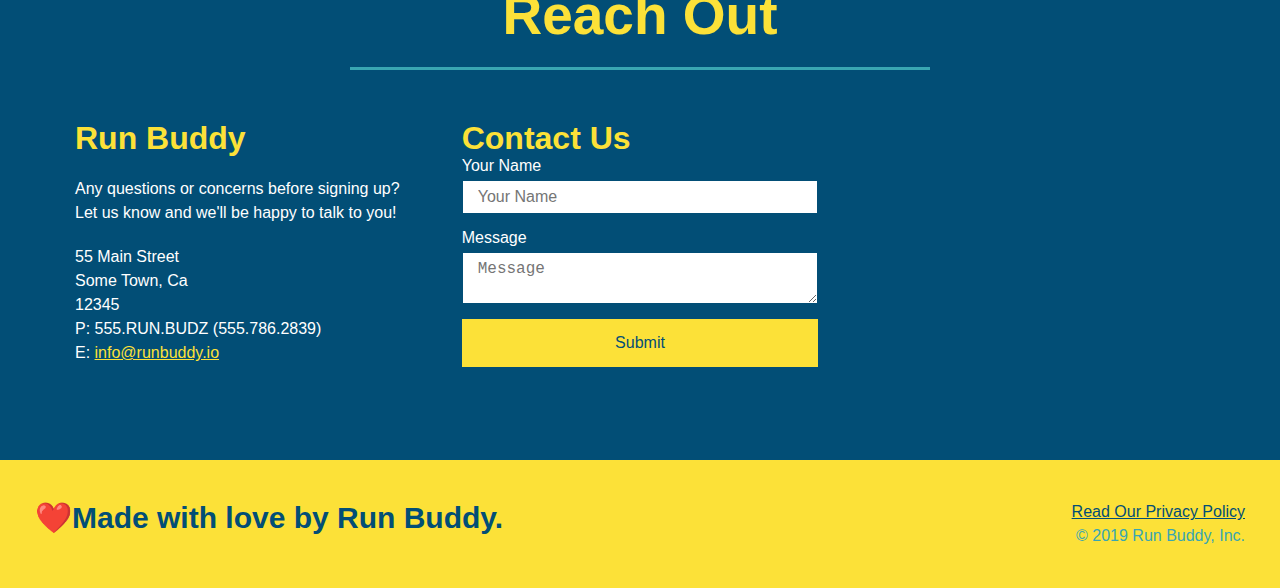
==== commit ce22d18d: "contact-form arranged in row and button styles" ====
--- a/index.html
+++ b/index.html
@@ -201,45 +201,45 @@
 					</div>
 				</article>
 			</div>
-	</section>
-	<!--"reach out"section-->
-	<section id="reach-out" class="contact">
-		<div class="flex-row">
-			<h2 class="section-title secondary-border">Reach Out</h2>
-		</div>
-		<div class="contact-info">
-
-			<div>
-				<iframe
+		</section>
+		<!--"reach out"section-->
+		<section id="reach-out" class="contact">
+			<div class="flex-row">
+				<h2 class="section-title secondary-border">Reach Out</h2>
+			</div>
+			<div class="contact-info">
+				<div>
+					<h3>Run Buddy</h3>
+					<p>
+						Any questions or concerns before signing up?
+						<br />
+						Let us know and we'll be happy to talk to you!
+					</p>
+					<address>
+						55 Main Street <br />
+						Some Town, Ca <br />
+						12345<br />
+						P: 555.RUN.BUDZ (555.786.2839)<br />
+						E: <a href="mailto:info@runbuddy.io">info@runbuddy.io</a>
+					</address>
+				</div>
+				<div class="contact-form">
+					<h3>Contact Us</h3>
+					<form>
+						<label for="contact-name">Your Name</label>
+						<input type="text" id="contact-name" placeholder="Your Name" />
+	
+						<label for="contact-message">Message</label>
+						<textarea id="contact-message" placeholder="Message"></textarea>
+	
+						<button type="submit">Submit</button>
+					</form>
+				</div>
+				
+				<div>
+					<iframe
 					src="https://www.google.com/maps/embed?pb=!1m18!1m12!1m3!1d104797.38330795405!2d-82.43287070586189!3d34.83314842896281!2m3!1f0!2f0!3f0!3m2!1i1024!2i768!4f13.1!3m3!1m2!1s0x88578f6662fa1105%3A0xd8aa9d77bf257696!2sGreenville%2C%20SC!5e0!3m2!1sen!2sus!4v1616614751435!5m2!1sen!2sus"
 					frameborder="0" style="border: 0" allowfullscreen></iframe>
-			</div>
-			<div class="contact-form">
-				<h3>Contact Us</h3>
-				<form>
-					<label for="contact-name">Your Name</label>
-					<input type="text" id="contact-name" placeholder="Your Name" />
-
-					<label for="contact-message">Message</label>
-					<textarea id="contact-message" placeholder="Message"></textarea>
-
-					<button type="submit">Submit</button>
-				</form>
-			</div>
-			<div>
-				<h3>Run Buddy</h3>
-				<p>
-					Any questions or concerns before signing up?
-					<br />
-					Let us know and we'll be happy to talk to you!
-				</p>
-				<address>
-					55 Main Street <br />
-					Some Town, Ca <br />
-					12345<br />
-					P: 555.RUN.BUDZ (555.786.2839)<br />
-					E: <a href="mailto:info@runbuddy.io">info@runbuddy.io</a>
-				</address>
 			</div>
 		</div>
 	</section>
--- a/Assets/style.css
+++ b/Assets/style.css
@@ -280,18 +280,24 @@
     color: #fce138;
 }
 
+.contact-info {
+    display: flex;
+    justify-content: space-between;
+    flex-wrap: wrap;
+}
+
+.contact-info>* {
+    flex: 1;
+    margin: 15px;
+}
+
 .contact-info iframe {
     display: inline;
-    width: 400px;
-    height: 400px;
+
 }
 
 .contact-info div {
-    width: 410px;
-    display: inline-block;
-    vertical-align: top;
-    text-align: left;
-    margin: 30px 0 0 60px;
+
     color: white;
 }
 
@@ -304,7 +310,7 @@
 .contact-info address {
     margin: 20px 0;
     line-height: 1.5;
-    font-size: 20px;
+    font-size: 16px;
     font-style: normal;
 }
 
@@ -312,6 +318,26 @@
     color: #fce138;
 }
 
+.contact-form input,
+.contact-form textarea {
+    border: 1px solid #024e76;
+    display: block;
+    padding: 7px 15px;
+    font-size: 16px;
+    color: #024e76;
+    width:100%;
+    margin-bottom: 15px;
+    margin-top: 5px
+}
+.contact-form button{
+    width:100%;
+    border: none;
+    background: #fce138;
+    color: #024e76;
+    text-align: center;
+    padding: 15px 0;
+    font-size: 16px;
+}
 .flex-row {
     display: flex;
 }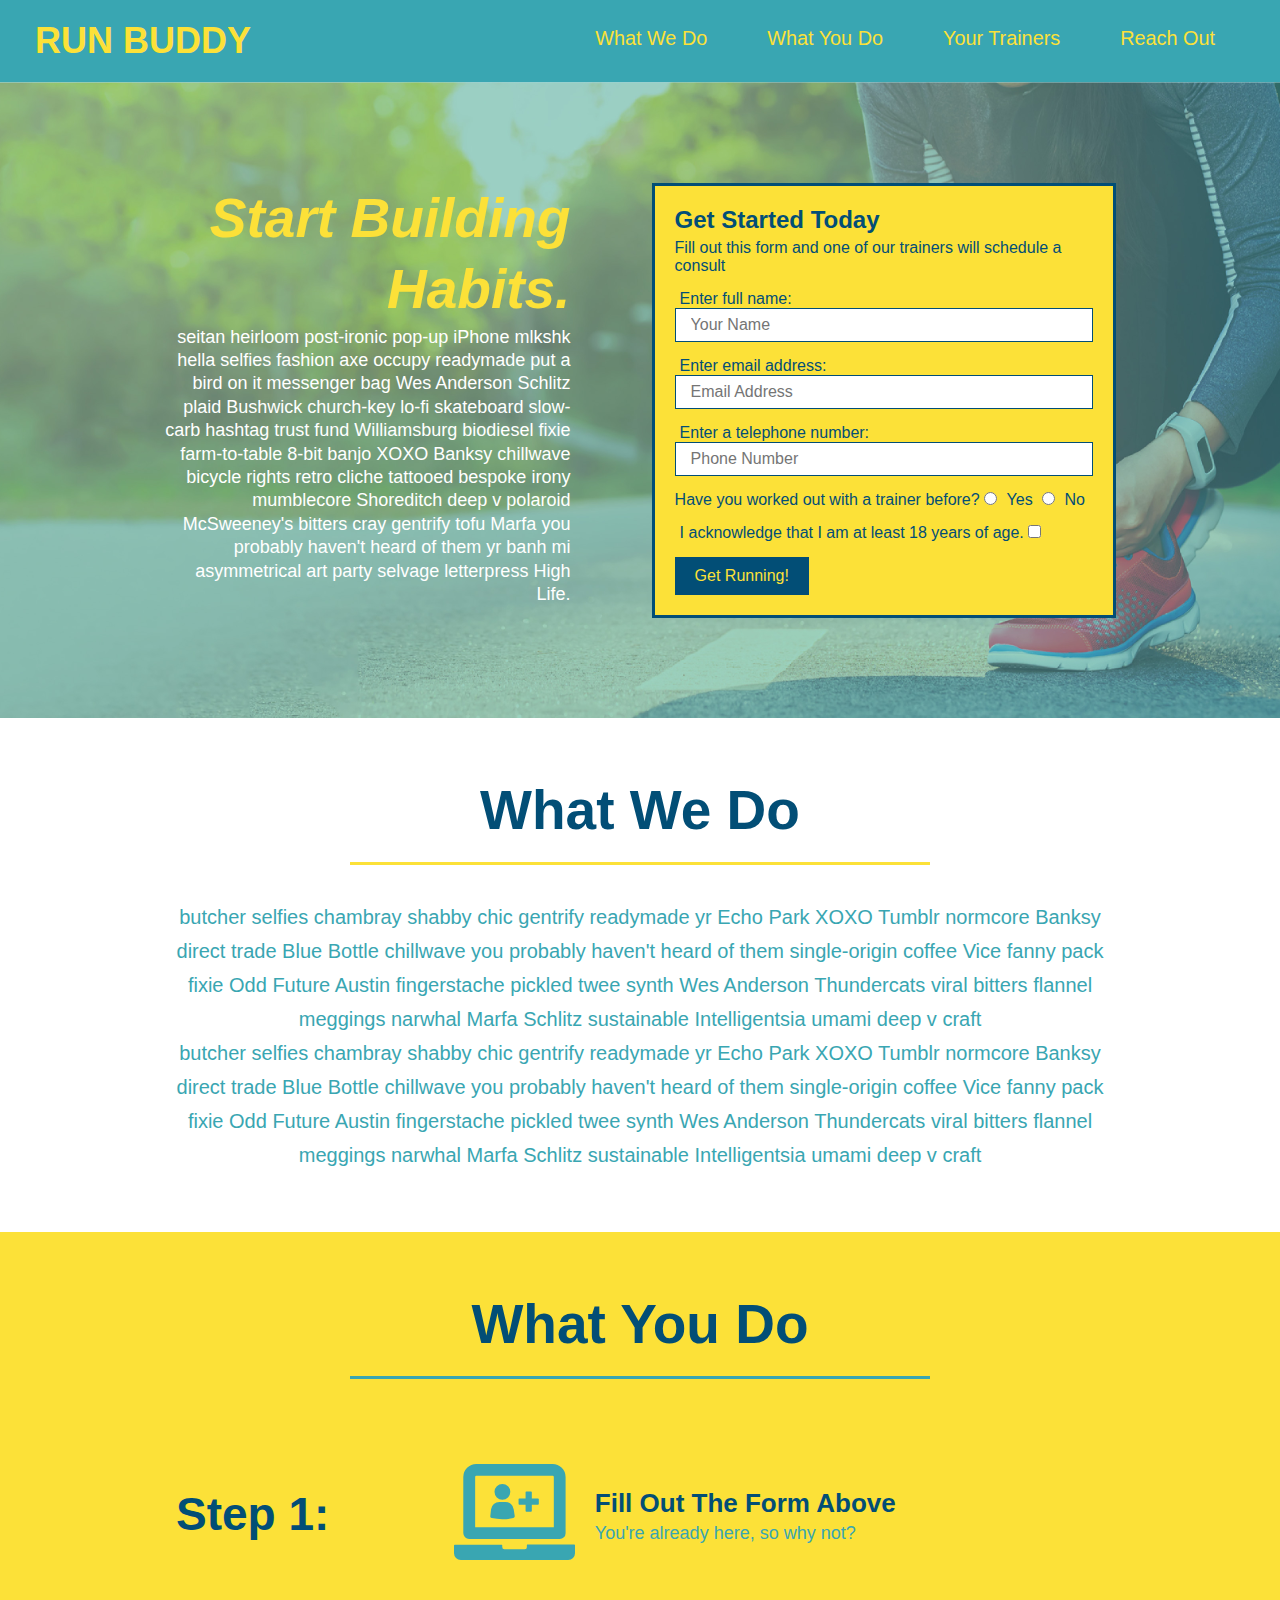
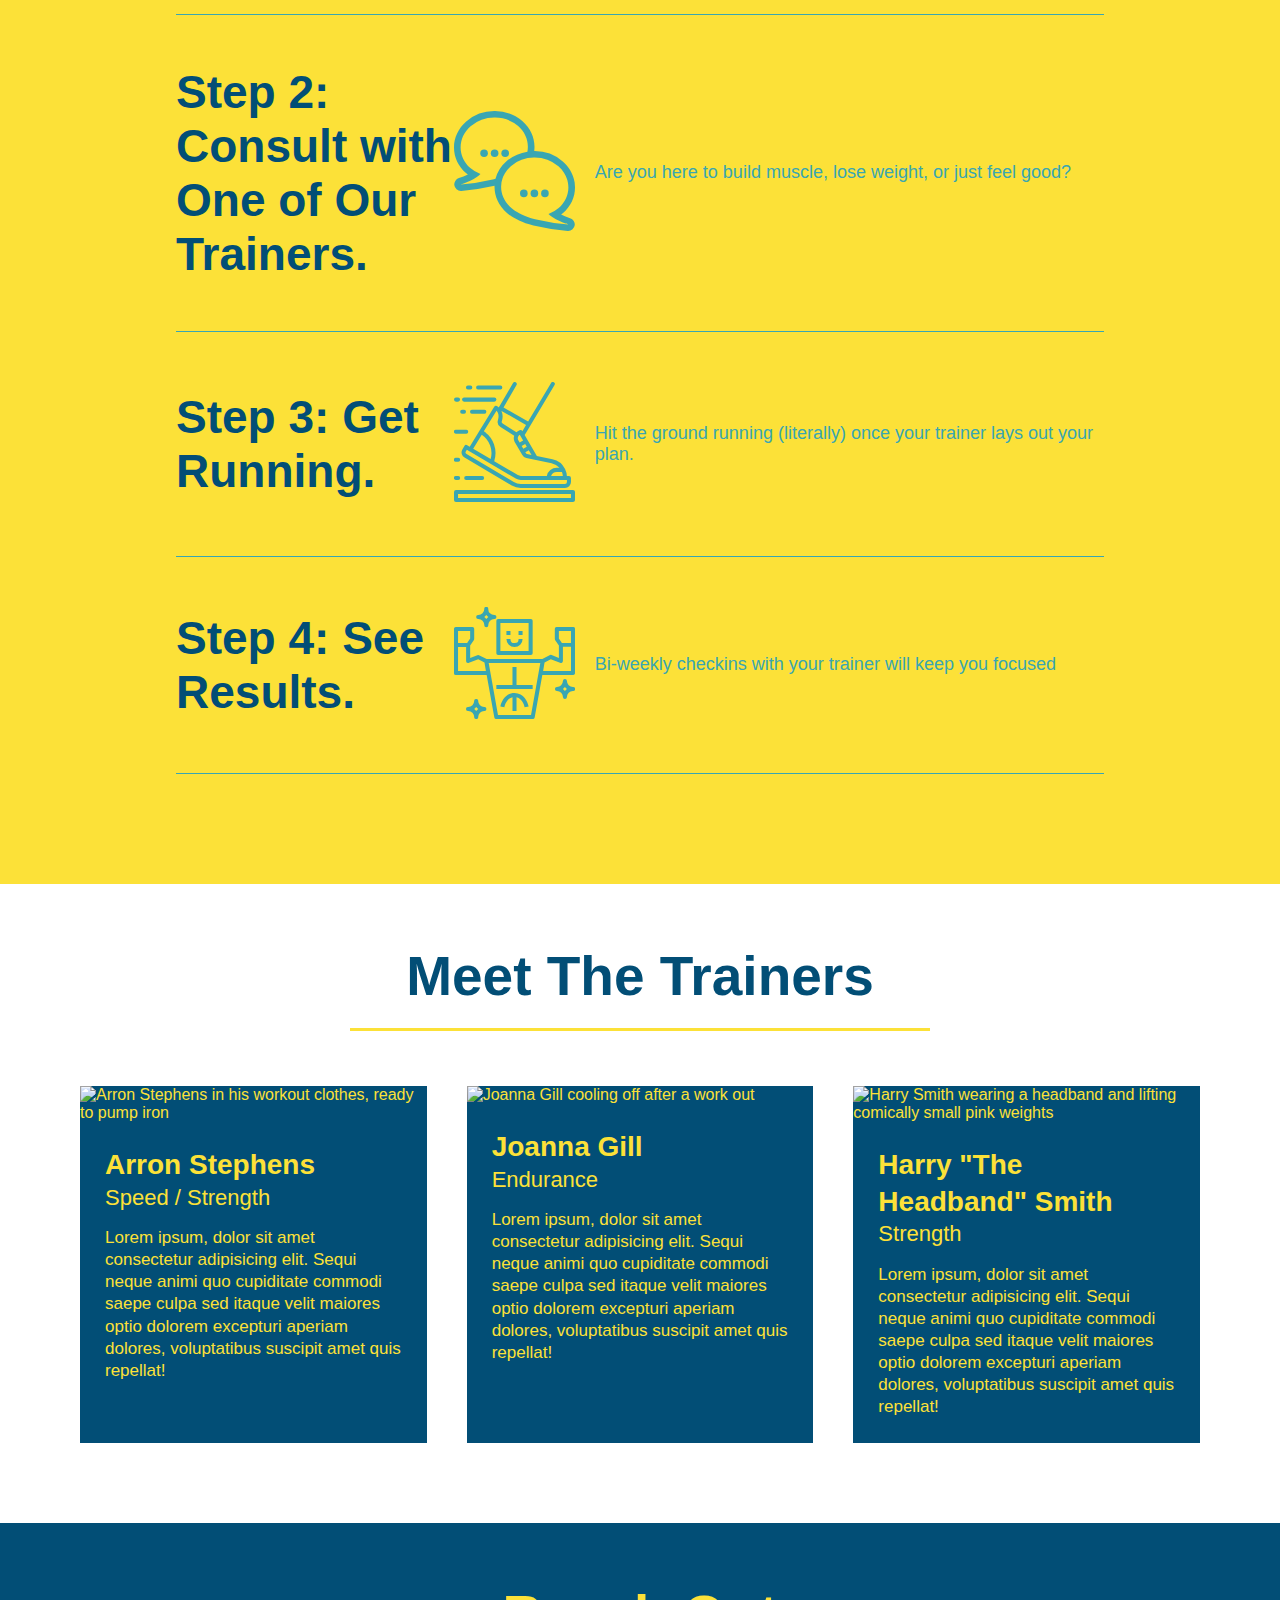
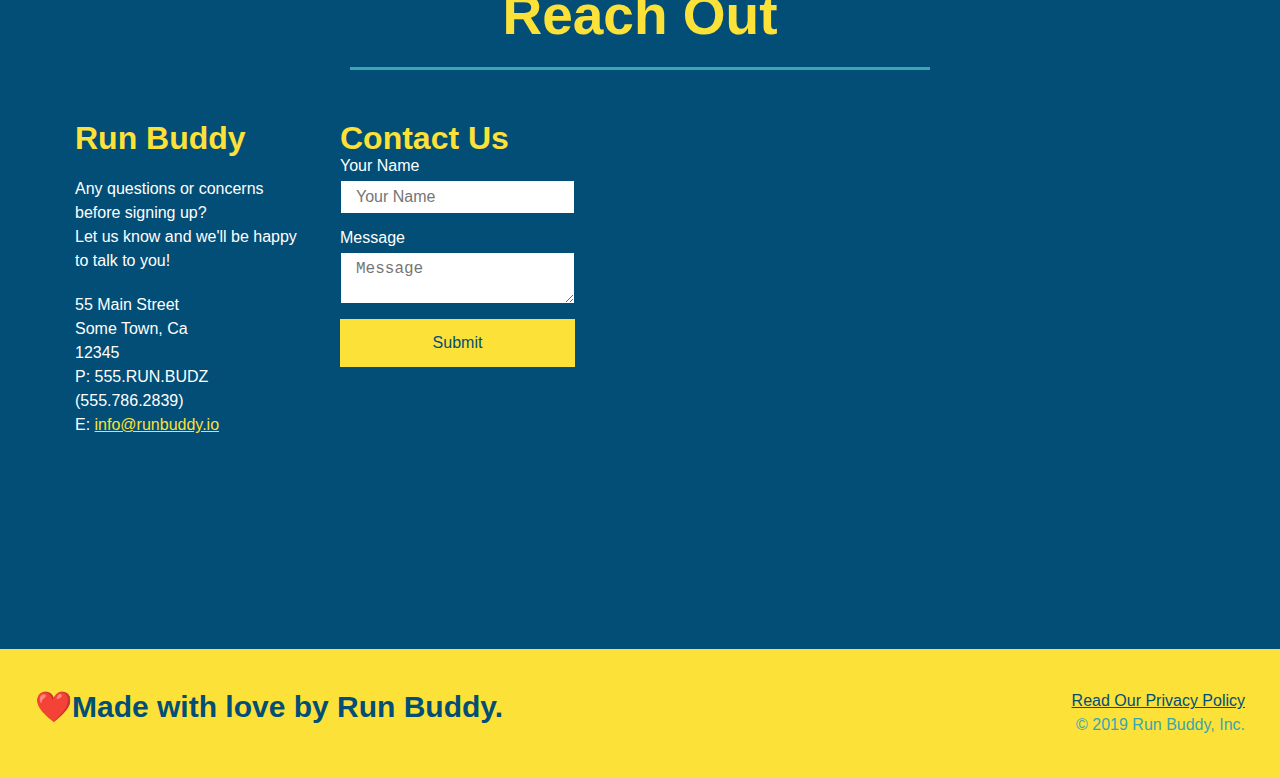
==== commit 0f565f06: "map fix to make visible size" ====
--- a/index.html
+++ b/index.html
@@ -237,9 +237,7 @@
 				</div>
 				
 				<div>
-					<iframe
-					src="https://www.google.com/maps/embed?pb=!1m18!1m12!1m3!1d104797.38330795405!2d-82.43287070586189!3d34.83314842896281!2m3!1f0!2f0!3f0!3m2!1i1024!2i768!4f13.1!3m3!1m2!1s0x88578f6662fa1105%3A0xd8aa9d77bf257696!2sGreenville%2C%20SC!5e0!3m2!1sen!2sus!4v1616614751435!5m2!1sen!2sus"
-					frameborder="0" style="border: 0" allowfullscreen></iframe>
+					<iframe src="https://www.google.com/maps/embed?pb=!1m18!1m12!1m3!1d52406.347307049786!2d-82.61854457443701!3d34.82111698319643!2m3!1f0!2f0!3f0!3m2!1i1024!2i768!4f13.1!3m3!1m2!1s0x8858480e78ae0dbb%3A0xe1d4aa7f5adf7eae!2sEasley%2C%20SC!5e0!3m2!1sen!2sus!4v1617318612500!5m2!1sen!2sus" width="600" height="450" style="border:0;" allowfullscreen="" loading="lazy"></iframe>
 			</div>
 		</div>
 	</section>
--- a/Assets/style.css
+++ b/Assets/style.css
@@ -50,6 +50,7 @@
 
 }
 
+/*Footer styles start*/
 footer {
     display: flex;
     background: #fce138;
@@ -76,6 +77,8 @@
     color: #024e76;
 }
 
+/*End footer style*/
+/*Style all section tags*/
 section {
     padding: 60px;
 }
@@ -325,12 +328,13 @@
     padding: 7px 15px;
     font-size: 16px;
     color: #024e76;
-    width:100%;
+    width: 100%;
     margin-bottom: 15px;
     margin-top: 5px
 }
-.contact-form button{
-    width:100%;
+
+.contact-form button {
+    width: 100%;
     border: none;
     background: #fce138;
     color: #024e76;
@@ -338,6 +342,16 @@
     padding: 15px 0;
     font-size: 16px;
 }
+
+/* UTILITIES */
+.text-left {
+    text-align: left;
+}
+
+.text-right {
+    text-align: right;
+}
+
 .flex-row {
     display: flex;
 }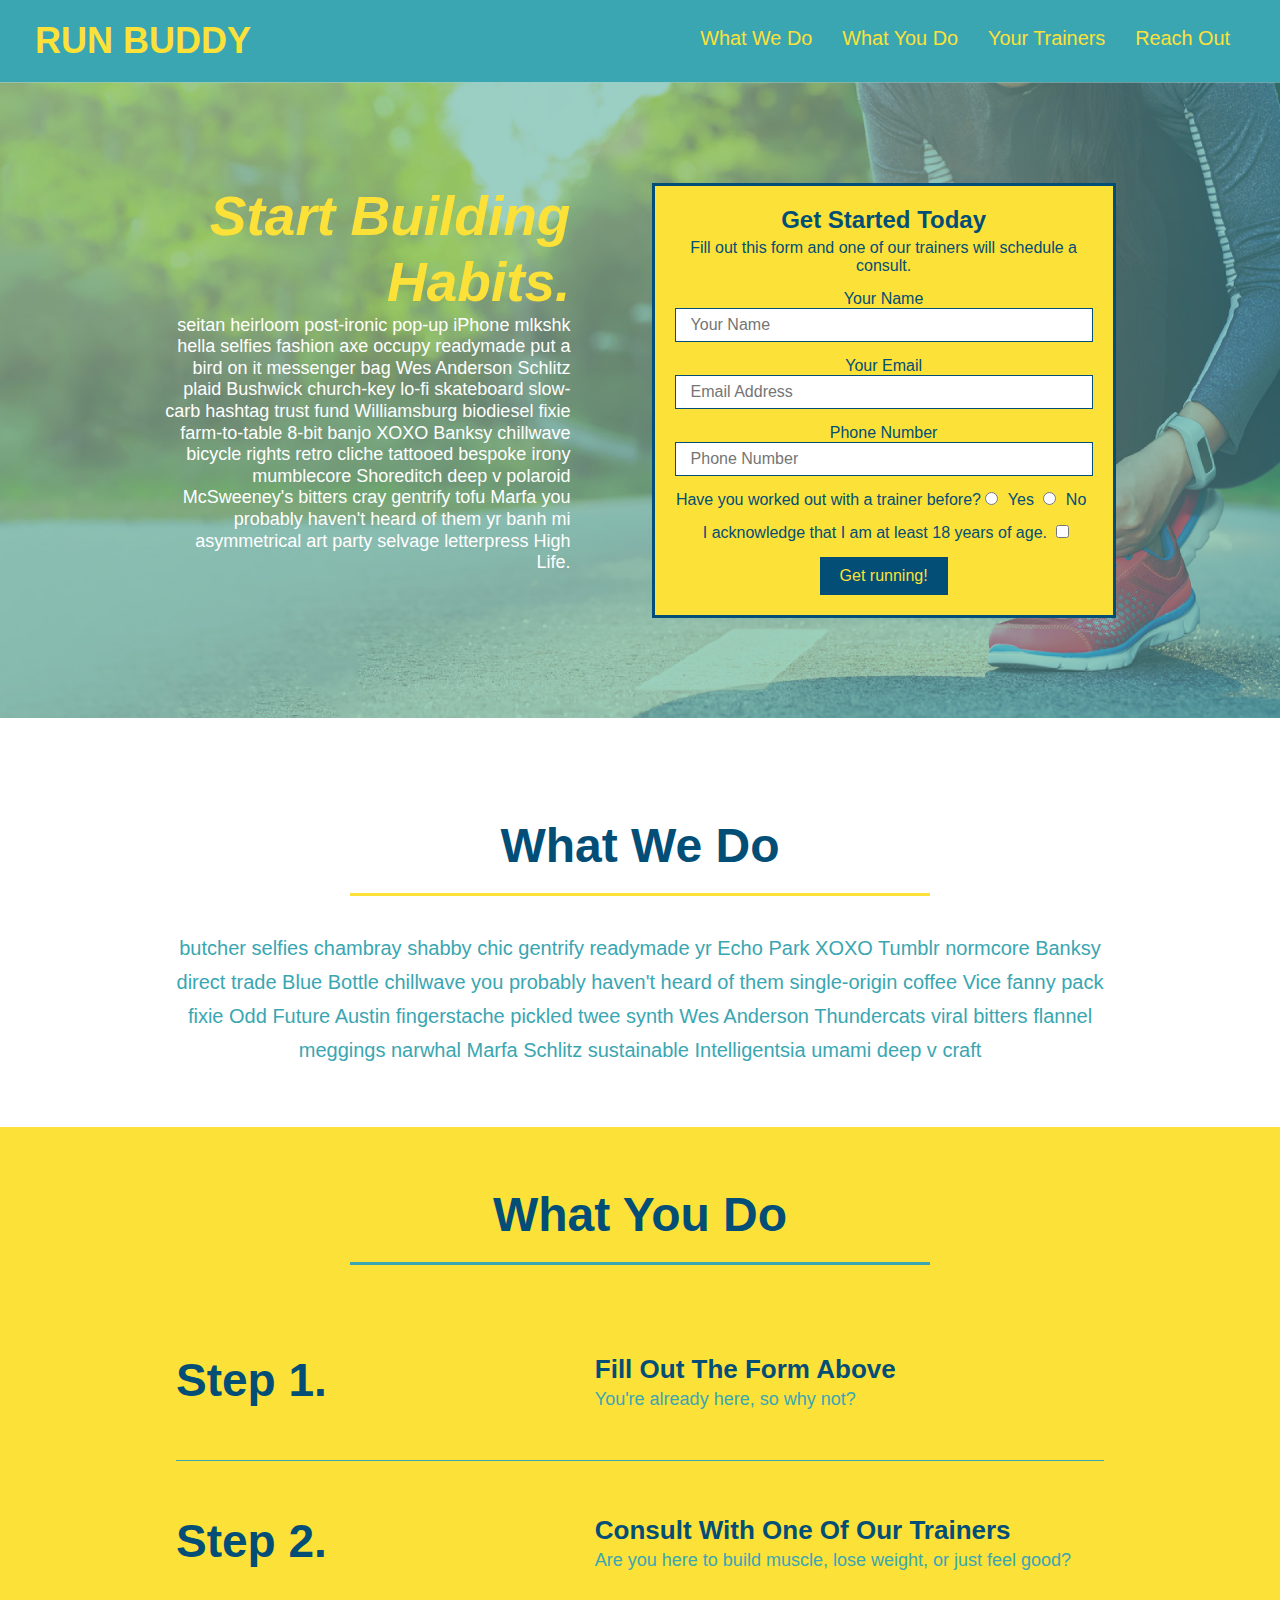
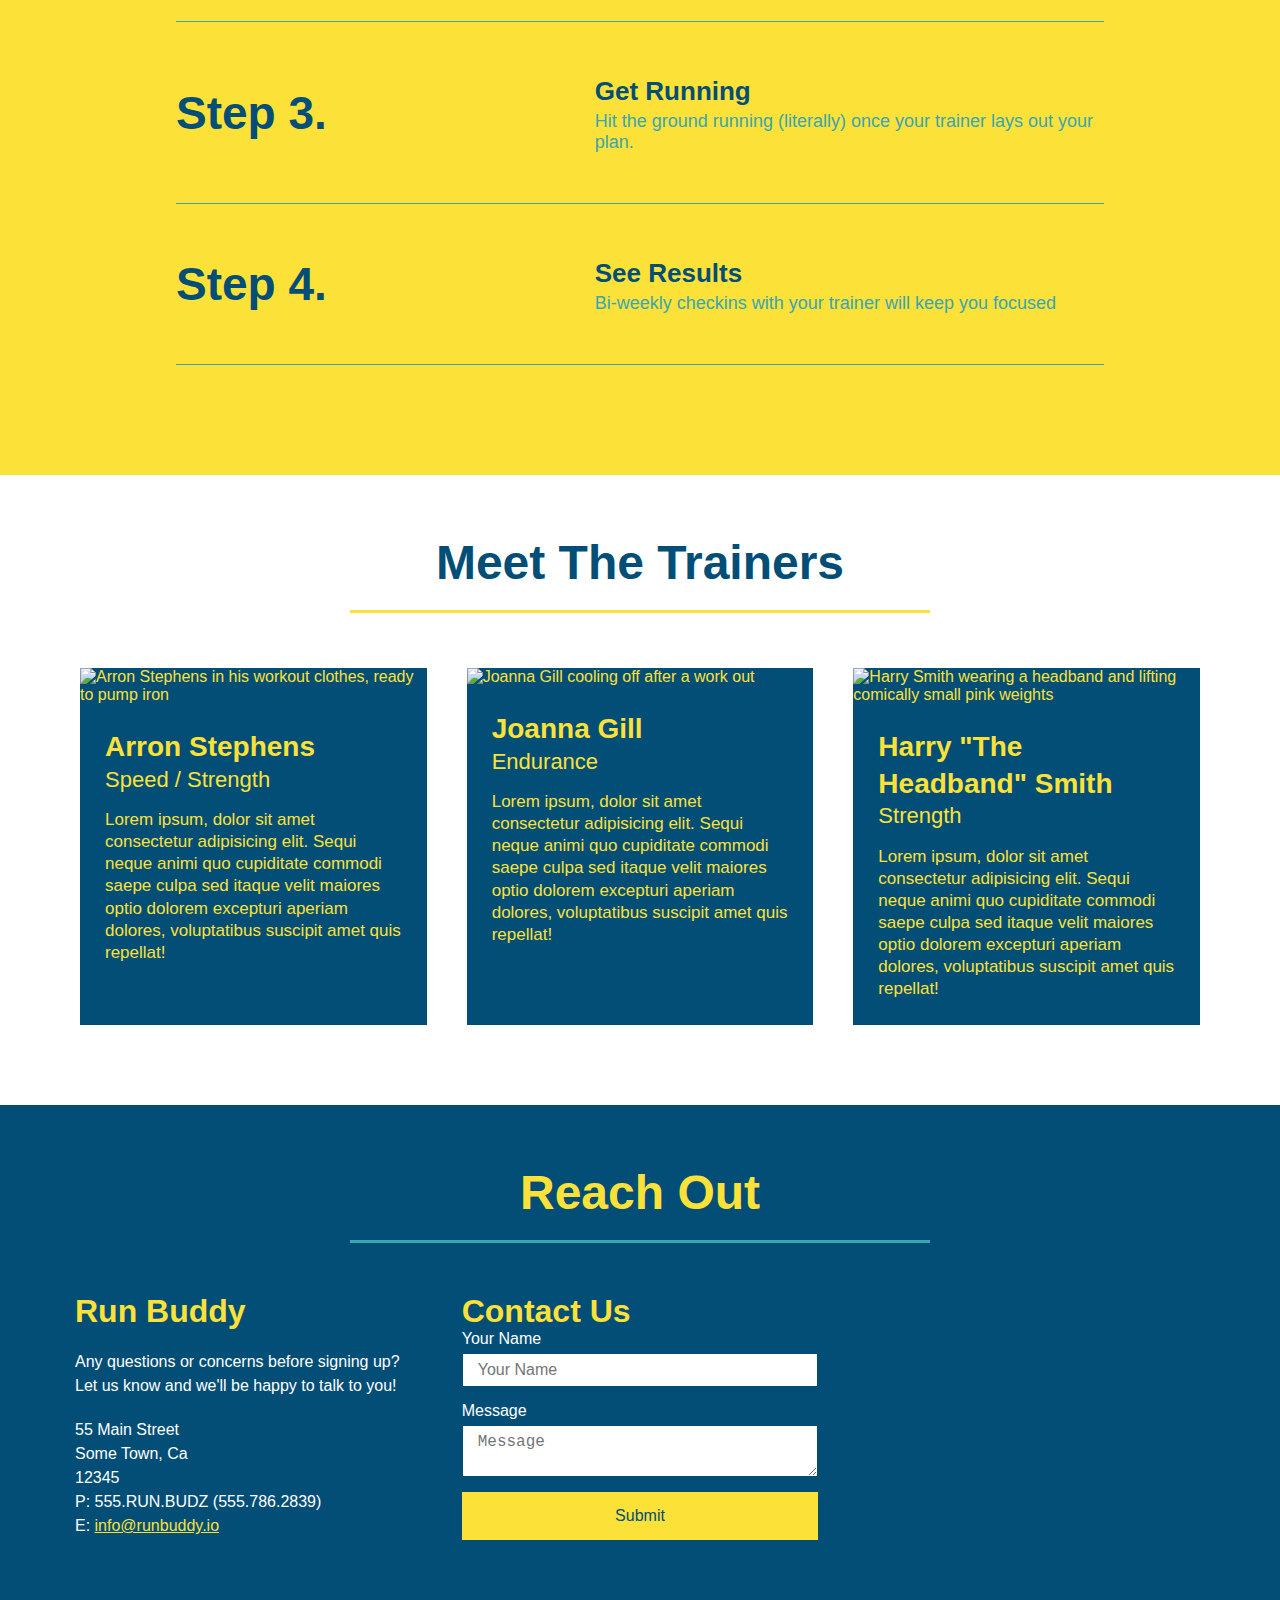
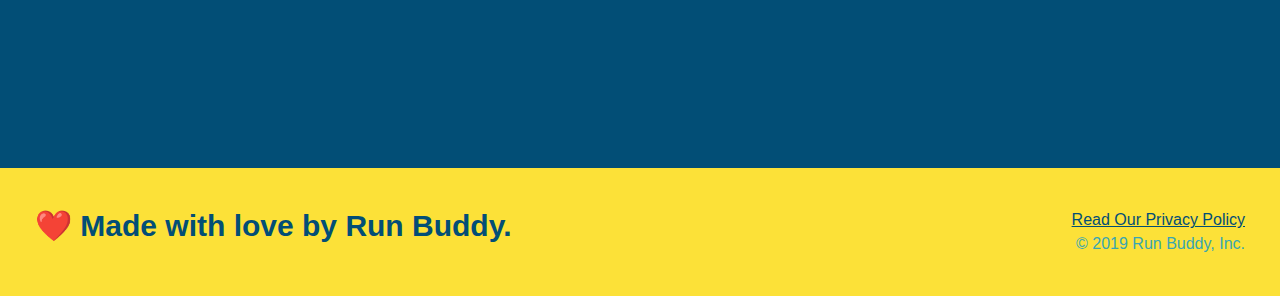
==== commit 19a242d0: "fixed map size and location along with setting media queries" ====
--- a/index.html
+++ b/index.html
@@ -1,254 +1,246 @@
 <!DOCTYPE html>
 <html lang="en">
-
-<head>
-	<meta charset="UTF-8" />
-	<meta name="viewport" content="width=device-width, initial-scale=1.0" />
-	<link rel="stylesheet" href="./Assets/style.css" />
-	<title>Run Buddy</title>
-</head>
-
-<body>
-	<!--navigation-->
-	<header>
-		<h1>
-			<a href="/">RUN BUDDY</a>
-		</h1>
-		<nav>
-			<!--Unordered list element-->
-			<ul>
-				<!--List item element-->
-				<li>
-					<!--AnchorElement-->
-					<a href="#what-we-do">What We Do</a>
-				</li>
-				<li>
-					<a href="#what-you-do">What You Do</a>
-				</li>
-				<li>
-					<a href="#your-trainers">Your Trainers</a>
-				</li>
-				<li>
-					<a href="#reach-out">Reach Out</a>
-				</li>
-			</ul>
-		</nav>
-	</header>
-	<!--hero/jumbotron-->
-	<section class="hero">
-		<div class="hero-cta">
-			<h2>Start Building Habits.</h2>
-			<p>
-				seitan heirloom post-ironic pop-up iPhone mlkshk hella selfies fashion
-				axe occupy readymade put a bird on it messenger bag Wes Anderson
-				Schlitz plaid Bushwick church-key lo-fi skateboard slow-carb hashtag
-				trust fund Williamsburg biodiesel fixie farm-to-table 8-bit banjo XOXO
-				Banksy chillwave bicycle rights retro cliche tattooed bespoke irony
-				mumblecore Shoreditch deep v polaroid McSweeney's bitters cray
-				gentrify tofu Marfa you probably haven't heard of them yr banh mi
-				asymmetrical art party selvage letterpress High Life.
-			</p>
-		</div>
-		<div class="hero-form">
-			<h3>Get Started Today</h3>
-			<p>
-				Fill out this form and one of our trainers will schedule a consult
-			</p>
-			<!--Add form element-->
-			<form>
-				<label for="name">Enter full name:</label>
-				<input type="text" placeholder="Your Name" name="name" id="name" class="form-input" />
-				<label for="email">Enter email address:</label>
-				<input type="email" placeholder="Email Address" name="email" id="email" class="form-input" />
-				<label for="phone">Enter a telephone number:</label>
-				<input type="tel" placeholder="Phone Number" name="phone" id="phone" class="form-input" />
-				<p>
-					Have you worked out with a trainer before?
-					<input type="radio" name="trainer-confirm" id="trainer-yes" />
-					<label for="trainer-yes">Yes</label>
-					<input type="radio" name="trainer-confirm" id="trainer-no" />
-					<label for="trainer-no">No</label>
-				</p>
-				<p>
-					<label for="checkbox">I acknowledge that I am at least 18 years of age.
-						<input type="checkbox" name="age-confirm" id="checkbox" />
-					</label>
-				</p>
-				<button type="submit">Get Running!</button>
-			</form>
-		</div>
-	</section>
-	<!--"what we do" section-->
-	<section id="what-we-do" class="intro">
-		<div class="flex-row">
-			<h2 class="section-title primary-border">What We Do</h2>
-		</div>
-		<div class="flex-row">
-			<p>
-				butcher selfies chambray shabby chic gentrify readymade yr Echo Park XOXO Tumblr normcore Banksy direct
-				trade Blue Bottle chillwave you probably haven't heard of them single-origin coffee Vice fanny pack
-				fixie Odd Future Austin fingerstache pickled twee synth Wes Anderson Thundercats viral bitters flannel
-				meggings narwhal Marfa Schlitz sustainable Intelligentsia umami deep v craft
-			</p>
-		</div>
-		<p>
-			butcher selfies chambray shabby chic gentrify readymade yr Echo Park
-			XOXO Tumblr normcore Banksy direct trade Blue Bottle chillwave you
-			probably haven't heard of them single-origin coffee Vice fanny pack
-			fixie Odd Future Austin fingerstache pickled twee synth Wes Anderson
-			Thundercats viral bitters flannel meggings narwhal Marfa Schlitz
-			sustainable Intelligentsia umami deep v craft
-		</p>
-		</div>
-	</section>
-	<!--"what you do" section-->
-	<section id="what-you-do" class="steps">
-		<div class="flex-row">
-			<h2 class="section-title secondary-border">What You Do</h2>
-		</div>
-		<div class="step">
-			<h3>Step 1:</h3>
-			<div class="step-info">
-				<div class="step-img">
-					<img src="Assets/Images/step-1.svg" alt="" />
-				</div>
-				<div class="step-text">
-					<h4>Fill Out The Form Above</h4>
-					<p>You're already here, so why not?</p>
-				</div>
-			</div>
-		</div>
-
-		<div class="step">
-			<h3>Step 2: Consult with One of Our Trainers.</h3>
-			<div class="step-info">
-				<div class="step-img">
-					<img src="Assets/Images/step-2.svg" alt="" />
-				</div>
-				<div class="step-text">
-					<p>Are you here to build muscle, lose weight, or just feel good?</p>
-				</div>
-			</div>
-		</div>
-
-		<div class="step">
-			<h3>Step 3: Get Running.</h3>
-			<div class="step-info">
-				<div class="step-img">
-					<img src="Assets/Images/step-3.svg" alt="" />
-				</div>
-				<div class="step-text">
-					<p>
-						Hit the ground running (literally) once your trainer lays out your
-						plan.
-					</p>
-				</div>
-			</div>
-		</div>
-
-		<div class="step">
-			<h3>Step 4: See Results.</h3>
-			<div class="step-info">
-				<div class="step-img">
-					<img src="Assets/Images/step-4.svg" alt="" />
-				</div>
-				<div class="step-text">
-					<p>Bi-weekly checkins with your trainer will keep you focused</p>
-				</div>
-			</div>
-		</div>
-	</section>
-	<!--"meet the trainers" section-->
-	<section id="your-trainers">
-		<div class="flex-row">
-			<h2 class="section-title primary-border">Meet The Trainers</h2>
-		</div>
-		<div class="trainers">
-			<div class="trainers">
-				<article class="trainer">
-					<img src="./assets/images/trainer-1.jpg"
-						alt="Arron Stephens in his workout clothes, ready to pump iron" />
-					<div class="trainer-bio">
-						<h3 class="trainer-name">Arron Stephens</h3>
-						<h4 class="trainer-role">Speed / Strength</h4>
-						<p>Lorem ipsum, dolor sit amet consectetur adipisicing elit. Sequi neque animi quo cupiditate
-							commodi saepe culpa sed itaque velit maiores optio dolorem excepturi aperiam dolores,
-							voluptatibus suscipit amet quis repellat!</p>
-					</div>
-				</article>
-				<!-- second trainer bio -->
-				<article class="trainer">
-					<img src="./assets/images/trainer-2.jpg" alt="Joanna Gill cooling off after a work out" />
-					<div class="trainer-bio">
-						<h3 class="trainer-name">Joanna Gill</h3>
-						<h4 class="trainer-role">Endurance</h4>
-						<p>Lorem ipsum, dolor sit amet consectetur adipisicing elit. Sequi neque animi quo cupiditate
-							commodi saepe culpa sed itaque velit maiores optio dolorem excepturi aperiam dolores,
-							voluptatibus suscipit amet quis repellat!</p>
-					</div>
-				</article>
-
-				<!-- third trainer bio -->
-				<article class="trainer">
-					<img src="./assets/images/trainer-3.jpg"
-						alt="Harry Smith wearing a headband and lifting comically small pink weights" />
-					<div class="trainer-bio">
-						<h3 class="trainer-name">Harry "The Headband" Smith</h3>
-						<h4 class="trainer-role">Strength</h4>
-						<p>Lorem ipsum, dolor sit amet consectetur adipisicing elit. Sequi neque animi quo cupiditate
-							commodi saepe culpa sed itaque velit maiores optio dolorem excepturi aperiam dolores,
-							voluptatibus suscipit amet quis repellat!</p>
-					</div>
-				</article>
-			</div>
-		</section>
-		<!--"reach out"section-->
-		<section id="reach-out" class="contact">
-			<div class="flex-row">
-				<h2 class="section-title secondary-border">Reach Out</h2>
-			</div>
-			<div class="contact-info">
-				<div>
-					<h3>Run Buddy</h3>
-					<p>
-						Any questions or concerns before signing up?
-						<br />
-						Let us know and we'll be happy to talk to you!
-					</p>
-					<address>
-						55 Main Street <br />
-						Some Town, Ca <br />
-						12345<br />
-						P: 555.RUN.BUDZ (555.786.2839)<br />
-						E: <a href="mailto:info@runbuddy.io">info@runbuddy.io</a>
-					</address>
-				</div>
-				<div class="contact-form">
-					<h3>Contact Us</h3>
-					<form>
-						<label for="contact-name">Your Name</label>
-						<input type="text" id="contact-name" placeholder="Your Name" />
-	
-						<label for="contact-message">Message</label>
-						<textarea id="contact-message" placeholder="Message"></textarea>
-	
-						<button type="submit">Submit</button>
-					</form>
-				</div>
-				
-				<div>
-					<iframe src="https://www.google.com/maps/embed?pb=!1m18!1m12!1m3!1d52406.347307049786!2d-82.61854457443701!3d34.82111698319643!2m3!1f0!2f0!3f0!3m2!1i1024!2i768!4f13.1!3m3!1m2!1s0x8858480e78ae0dbb%3A0xe1d4aa7f5adf7eae!2sEasley%2C%20SC!5e0!3m2!1sen!2sus!4v1617318612500!5m2!1sen!2sus" width="600" height="450" style="border:0;" allowfullscreen="" loading="lazy"></iframe>
-			</div>
-		</div>
-	</section>
-	<!--footer-->
-	<footer>
-		<h2>❤️Made with love by Run Buddy.</h2>
-		<div>
-			<a href="./privacy-policy.html">Read Our Privacy Policy</a><br />
-			&copy; 2019 Run Buddy, Inc.
-		</div>
-	</footer>
-</body>
-
-</html>+  <head>
+    <meta charset="UTF-8" />
+    <meta name="viewport" content="width=device-width, initial-scale=1.0" />
+    <link rel="stylesheet" href="./Assets/style.css">
+    <link rel="stylesheet" href="./Assets/secondary-styles.css">
+    <title>Run Buddy</title>
+  </head>
+  <body>
+    <!-- navigation tags - block level element -->
+    <header>
+      <h1>
+        <a href="/">RUN BUDDY</a>
+      </h1>
+      <nav>
+        <ul>
+          <li>
+            <a href="#what-we-do">What We Do</a>
+          </li>
+          <li>
+            <a href="#what-you-do">What You Do</a>
+          </li>
+          <li>
+            <a href="#your-trainers">Your Trainers</a>
+          </li>
+          <li>
+            <a href="#reach-out">Reach Out</a>
+          </li>
+        </ul>
+      </nav>
+    </header>
+    <!-- end navigation -->
+
+    <!-- hero/jumbotron -->
+    <section class="hero">
+      <div class="hero-cta">
+        <h2>Start Building Habits.</h2>
+        <p>
+          seitan heirloom post-ironic pop-up iPhone mlkshk hella selfies fashion axe occupy readymade put a bird on it
+          messenger bag Wes Anderson Schlitz plaid Bushwick church-key lo-fi skateboard slow-carb hashtag trust fund
+          Williamsburg biodiesel fixie farm-to-table 8-bit banjo XOXO Banksy chillwave bicycle rights retro cliche
+          tattooed bespoke irony mumblecore Shoreditch deep v polaroid McSweeney's bitters cray gentrify tofu Marfa you
+          probably haven't heard of them yr banh mi asymmetrical art party selvage letterpress High Life.
+        </p>
+      </div>
+
+      <div class="hero-form">
+        <h3>Get Started Today</h3>
+        <p>Fill out this form and one of our trainers will schedule a consult.</p>
+        <form>
+          <label for="name">Your Name</label>
+          <input type="text" placeholder="Your Name" id="name" name="name" class="form-input" />
+          <label for="email">Your Email</label>
+          <input type="email" placeholder="Email Address" id="email" name="email" class="form-input" />
+          <label for="phone">Phone Number</label>
+          <input type="tel" placeholder="Phone Number" name="phone" id="phone" class="form-input" />
+          <p>
+            Have you worked out with a trainer before? 
+            <input type="radio" name="trainer-confirm" id="trainer-yes" />
+            <label for="trainer-yes">Yes</label>
+            <input type="radio" name="trainer-confirm" id="trainer-no"/>
+            <label for="trainer-no">No</label>
+          </p>
+          <p>
+            <label for="checkbox">
+              I acknowledge that I am at least 18 years of age.
+            </label>
+            <input type="checkbox" name="checkpoint1" id="checkbox" />
+          </p>
+          <button type="submit">
+            Get running!
+          </button>
+        </form>
+      </div>
+    </section>
+    <!-- end header -->
+
+    <!-- "what we do" start - <section> -->
+    <section id="what-we-do" class="intro">
+      <div class="flex-row">
+        <h2 class="section-title primary-border">
+          What We Do
+        </h2>
+      </div>
+      <div class="flex-row">
+        <p>
+          butcher selfies chambray shabby chic gentrify readymade yr Echo Park XOXO Tumblr normcore Banksy direct trade  Blue Bottle chillwave you probably haven't heard of them single-origin coffee Vice fanny pack fixie Odd Future Austin fingerstache pickled twee synth Wes Anderson Thundercats viral bitters flannel meggings narwhal Marfa Schlitz sustainable Intelligentsia umami deep v craft
+        </p>
+      </div>
+    </section>
+    <!-- end "what we do" -->
+
+    <!-- "what you do" start -->
+    <section id="what-you-do" class="steps">
+      <div class="flex-row">
+        <h2 class="section-title secondary-border">
+          What You Do
+        </h2> 
+      </div>
+      <div class="step">
+        <h3>Step 1.</h3>
+        <div class="step-info">
+          <div class="step-img">
+            <img src="./assets/images/step-1.svg" alt="" />
+          </div>
+          <div class="step-text">
+            <h4>Fill Out The Form Above</h4>
+            <p>You're already here, so why not?</p>
+          </div>
+        </div>
+      </div>
+      <div class="step">
+        <h3>Step 2.</h3>
+        <div class="step-info">
+          <div class="step-img">
+            <img src="./assets/images/step-2.svg" alt="" />
+          </div>
+          <div class="step-text">
+            <h4>Consult With One Of Our Trainers</h4>
+            <p>Are you here to build muscle, lose weight, or just feel good?</p>
+          </div>
+        </div>
+      </div>
+      <div class="step">
+        <h3>Step 3.</h3>
+        <div class="step-info">
+          <div class="step-img">
+            <img src="./assets/images/step-3.svg" alt="" />
+          </div>
+          <div class="step-text">
+            <h4>Get Running</h4>
+            <p>Hit the ground running (literally) once your trainer lays out your plan.</p>
+          </div>
+        </div>
+      </div>
+      <div class="step">
+        <h3>Step 4.</h3>
+        <div class="step-info">
+          <div class="step-img">
+            <img src="./assets/images/step-4.svg" alt="" />
+          </div>
+          <div class="step-text">
+            <h4>See Results</h4>
+            <p>Bi-weekly checkins with your trainer will keep you focused</p>
+          </div>
+        </div>
+      </div>
+    </section>
+    <!-- "what you do" end -->
+
+    <!-- "meet the trainers" start -->
+    <section id="your-trainers">
+      <div class="flex-row">
+        <h2 class="section-title primary-border">
+          Meet The Trainers
+        </h2>
+      </div>
+
+      <div class="trainers">
+        <article class="trainer">
+          <img src="./assets/images/trainer-1.jpg" alt="Arron Stephens in his workout clothes, ready to pump iron" />
+          <div class="trainer-bio">
+            <h3 class="trainer-name">Arron Stephens</h3>
+            <h4 class="trainer-role">Speed / Strength</h4>
+            <p>Lorem ipsum, dolor sit amet consectetur adipisicing elit. Sequi neque animi quo cupiditate commodi saepe culpa sed itaque velit maiores optio dolorem excepturi aperiam dolores, voluptatibus suscipit amet quis repellat!</p>
+          </div>
+        </article>
+
+        <article class="trainer">
+          <img src="./assets/images/trainer-2.jpg" alt="Joanna Gill cooling off after a work out" />
+          <div class="trainer-bio">
+            <h3 class="trainer-name">Joanna Gill</h3>
+            <h4 class="trainer-role">Endurance</h4>
+            <p>Lorem ipsum, dolor sit amet consectetur adipisicing elit. Sequi neque animi quo cupiditate commodi saepe culpa sed itaque velit maiores optio dolorem excepturi aperiam dolores, voluptatibus suscipit amet quis repellat!</p>
+            </div>
+          </article>
+
+        <article class="trainer">
+          <img src="./assets/images/trainer-3.jpg" alt="Harry Smith wearing a headband and lifting comically small pink weights" />
+          <div class="trainer-bio">
+            <h3 class="trainer-name">Harry "The Headband" Smith</h3>
+            <h4 class="trainer-role">Strength</h4>
+            <p>Lorem ipsum, dolor sit amet consectetur adipisicing elit. Sequi neque animi quo cupiditate commodi saepe culpa sed itaque velit maiores optio dolorem excepturi aperiam dolores, voluptatibus suscipit amet quis repellat!</p>
+          </div>
+        </article>
+      </div>
+    </section>
+    <!-- "meet the trainers" end -->
+
+    <!-- "reach out" start -->
+    <section id="reach-out" class="contact">
+      <div class="flex-row">
+        <h2 class="section-title secondary-border">
+          Reach Out
+        </h2>
+      </div>
+
+      <div class="contact-info">
+        <div>
+          <h3>Run Buddy</h3>
+          <p>
+            Any questions or concerns before signing up? 
+            <br/>
+            Let us know and we'll be happy to talk to you!
+          </p>
+
+          <address>
+            55 Main Street <br/>
+            Some Town, Ca <br/>
+            12345<br/>
+            P: 555.RUN.BUDZ (555.786.2839)<br/>
+            E: <a href="mailto:info@runbuddy.io">info@runbuddy.io</a>
+          </address>
+          
+        </div>
+
+        <div class="contact-form">
+          <h3>Contact Us</h3>
+          <form>
+            <label for="contact-name">Your Name</label>
+            <input type="text" id="contact-name" placeholder="Your Name" />
+        
+            <label for="contact-message">Message</label>
+            <textarea id="contact-message" placeholder="Message"></textarea>
+        
+            <button type="submit">Submit</button>
+          </form>
+        </div>
+    
+		<iframe src="https://www.google.com/maps/embed?pb=!1m18!1m12!1m3!1d52406.347307049786!2d-82.61854457443701!3d34.82111698319643!2m3!1f0!2f0!3f0!3m2!1i1024!2i768!4f13.1!3m3!1m2!1s0x8858480e78ae0dbb%3A0xe1d4aa7f5adf7eae!2sEasley%2C%20SC!5e0!3m2!1sen!2sus!4v1617326148673!5m2!1sen!2sus" frameborder="0" style="border:0" allowfullscreen></iframe>
+      </div>
+    </section>
+    <!-- "reach out" end -->
+
+    <!-- footer -->
+    <footer>
+      <h2>❤️ Made with love by Run Buddy.</h2>
+      <div>
+        <a href="./privacy-policy.html">Read Our Privacy Policy</a><br/>
+        &copy; 2019 Run Buddy, Inc.
+      </div>
+    </footer>
+    <!-- footer end -->
+  </body>
+</html>
--- a/Assets/style.css
+++ b/Assets/style.css
@@ -44,7 +44,7 @@
 }
 
 header nav ul li a {
-    margin: 0 30px;
+    padding: 10px 15px;
     font-weight: lighter;
     font-size: 1.55vw;
 
@@ -91,7 +91,7 @@
     flex-wrap: wrap;
     background-size: cover;
     background-position: center;
-
+    align-items: flex-start
 }
 
 /*Hero style end*/
@@ -110,7 +110,7 @@
     margin: 3.5%;
     color: #fff;
     font-size: 18px;
-    line-height: 1.3;
+    line-height: 1.2;
 }
 
 .hero-cta h2 {
@@ -169,7 +169,7 @@
 }
 
 .section-title {
-    font-size: 55px;
+    font-size: 48px;
     color: #024e76;
     text-align: center;
     padding-bottom: 20px;
@@ -295,7 +295,7 @@
 }
 
 .contact-info iframe {
-    display: inline;
+    height: 400px;
 
 }
 
@@ -354,4 +354,116 @@
 
 .flex-row {
     display: flex;
-}+}
+
+
+/* MEDIA QUERY FOR SMALLER DESKTOP SCREENS AND SMALLER */
+@media screen and (max-width: 980px) {
+    header {
+        padding-bottom: 0;
+        justify-content: center;
+    }
+
+    header h1 {
+        width: 100%;
+        text-align: center;
+    }
+
+    header nav ul {
+        margin-top: 20px;
+        width: 100%;
+        justify-content: center;
+    }
+
+    header nav ul li a {
+        font-size: 20px;
+    }
+
+    footer h2,
+    footer div {
+        text-align: center;
+        width: 100%;
+    }
+
+    .hero-cta,
+    .hero-form {
+        width: 100%;
+    }
+
+    .hero-cta {
+        text-align: center;
+    }
+
+    .section-title {
+        width: 80%;
+    }
+
+    .trainer {
+        flex: 0 70%;
+    }
+
+    .contact-info iframe {
+        flex: 1 100%;
+        display: flex;
+        justify-content: center;
+    }
+}
+
+@media screen and (max-width: 768px) {
+
+    section {
+      padding: 30px 15px;
+    }
+  
+    .step h3 {
+      flex: 1 100%;
+      text-align: center;
+    }
+  
+    .step-info {
+      flex: 2 100%;
+      text-align: center;
+      justify-content: center;
+    }
+  
+    .step-img {
+      flex: 0 32%;
+      margin-right: 0;
+      margin-top: 15px;
+      margin-bottom: 15px;
+    }
+  
+    .step-text {
+      flex: 100%;  
+    }
+  
+  }
+  @media screen and (max-width: 575px) {
+
+    .hero-form button {
+      width: 100%;
+    }
+  
+    .section-title {
+      width: 95%;
+    }
+  
+    .intro p {
+      width: 100%;
+    }
+  
+    .trainer {
+      flex: 0 100%;
+    }
+  
+    .contact-info {
+      text-align: center;
+    }
+  
+    .contact-info > * {
+      flex: 0 100%;
+    }
+    .contact-form {
+        order: 3;
+      }
+  }--- a/Assets/secondary-styles.css
+++ b/Assets/secondary-styles.css
@@ -0,0 +1,43 @@
+.hero {
+    background-position: bottom;
+    height: auto;
+    text-align: center;
+    margin-bottom: 40px;
+  }
+  
+  .page-title {
+    color: #fce138;
+    display: inline-block;
+    border-bottom: 4px solid #fce138;
+    padding: 0 80px 15px 80px;
+    font-weight: normal;
+    font-size: 42px;
+    font-style: italic;
+  }
+  
+  .secondary-content {
+    width: 80%;
+    margin: 0 auto;
+    color: #024e76;
+  }
+  
+  .secondary-content h3 {
+    font-size: 25px;
+    margin: 20px 0;
+  }
+  
+  .secondary-content p {
+    font-size: 16px;
+    line-height: 1.5;
+    margin: 20px 0;
+  }
+  
+  .secondary-content ul {
+    margin: 15px 20px;
+  }
+  
+  .secondary-content li {
+    color: #39a6b2;
+    margin: 10px 0;
+  }
+  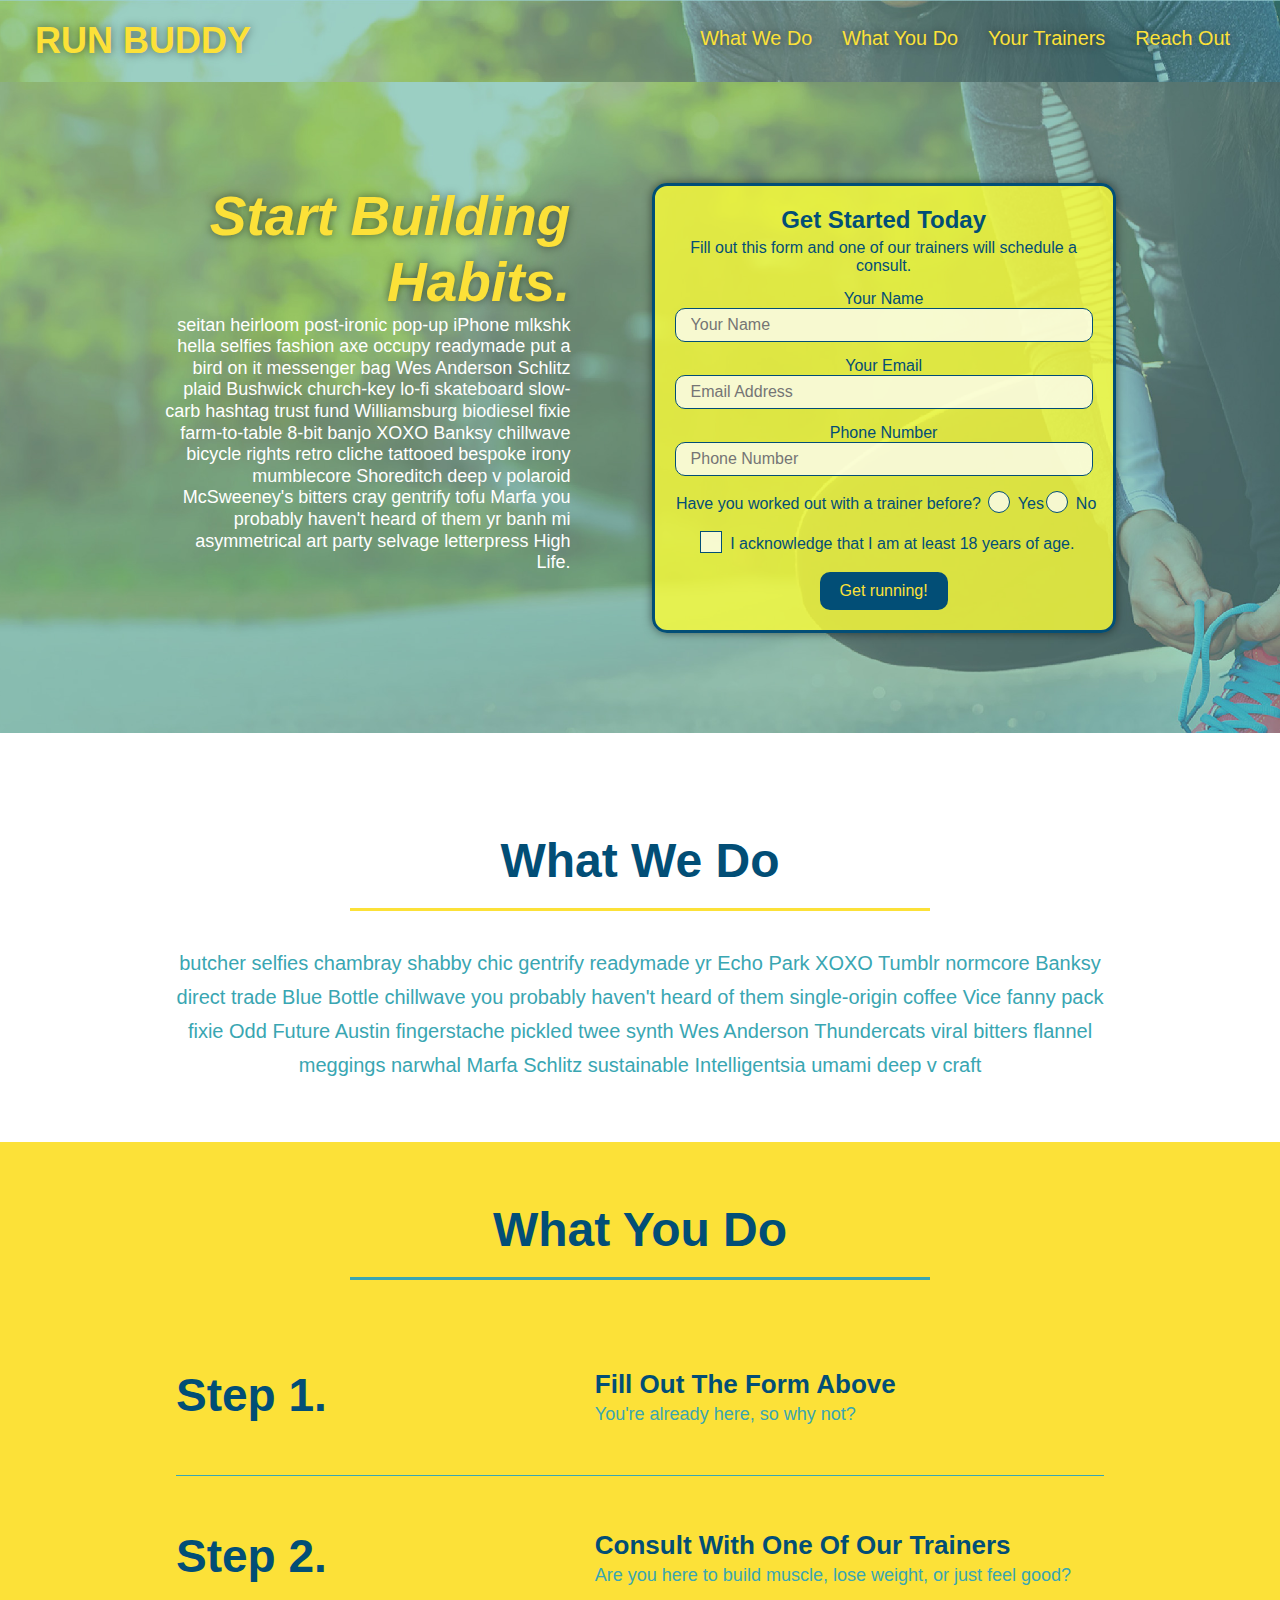
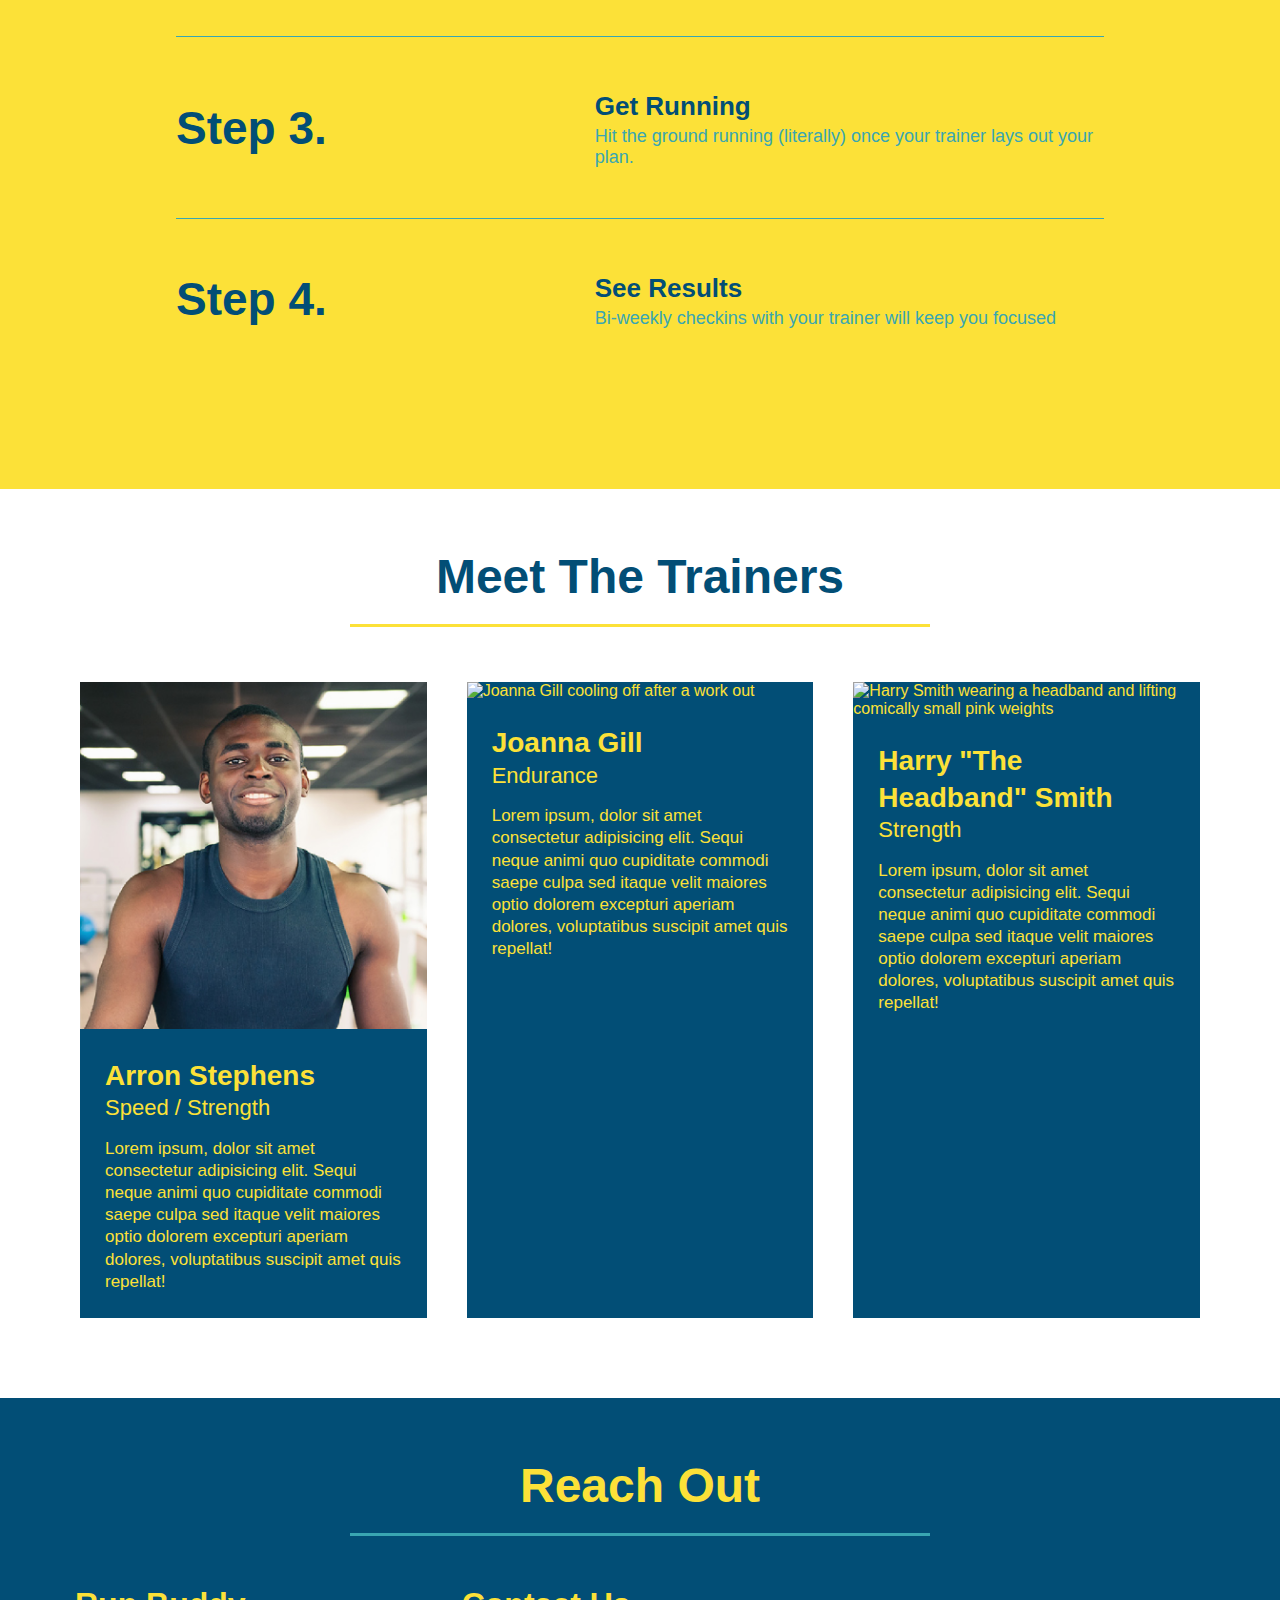
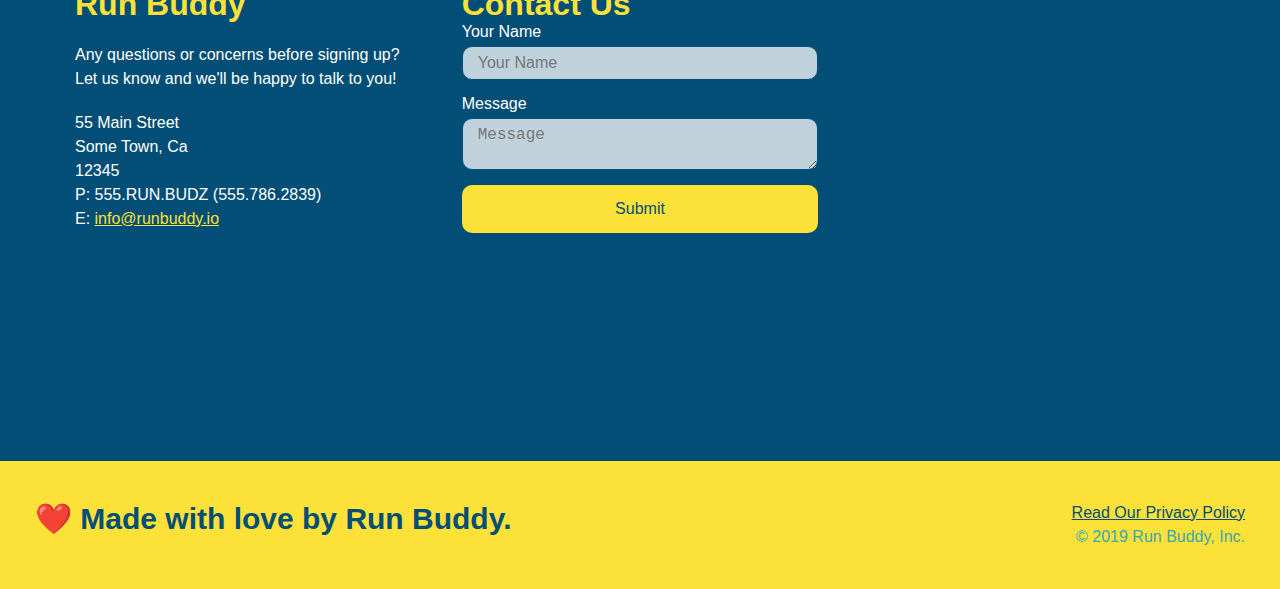
==== commit 1a5d5a02: "final touches V1 deploy" ====
--- a/index.html
+++ b/index.html
@@ -56,17 +56,21 @@
           <label for="phone">Phone Number</label>
           <input type="tel" placeholder="Phone Number" name="phone" id="phone" class="form-input" />
           <p>
-            Have you worked out with a trainer before? 
-            <input type="radio" name="trainer-confirm" id="trainer-yes" />
-            <label for="trainer-yes">Yes</label>
-            <input type="radio" name="trainer-confirm" id="trainer-no"/>
-            <label for="trainer-no">No</label>
+            Have you worked out with a trainer before?
+            <span class="radio-wrapper">
+              <input type="radio" name="trainer-confirm" id="trainer-yes" />
+              <label for="trainer-yes">Yes</label>
+            </span>
+            <span class="radio-wrapper">
+              <input type="radio" name="trainer-confirm" id="trainer-no" />
+              <label for="trainer-no">No</label>
+            </span>
           </p>
           <p>
-            <label for="checkbox">
-              I acknowledge that I am at least 18 years of age.
-            </label>
-            <input type="checkbox" name="checkpoint1" id="checkbox" />
+            <span class="checkbox-wrapper">
+              <input type="checkbox" name="age-confirm" id="checkbox" />
+              <label for="checkbox">I acknowledge that I am at least 18 years of age.</label>
+            </span>
           </p>
           <button type="submit">
             Get running!
@@ -159,7 +163,7 @@
 
       <div class="trainers">
         <article class="trainer">
-          <img src="./assets/images/trainer-1.jpg" alt="Arron Stephens in his workout clothes, ready to pump iron" />
+          <img src="./Assets/Images/trainer-1.jpg" alt="Arron Stephens in his workout clothes, ready to pump iron" />
           <div class="trainer-bio">
             <h3 class="trainer-name">Arron Stephens</h3>
             <h4 class="trainer-role">Speed / Strength</h4>
--- a/Assets/style.css
+++ b/Assets/style.css
@@ -12,11 +12,19 @@
 
 /* apply styles to <header> */
 header {
-    display: flex;
     padding: 20px 35px;
     background-color: #39a6b2;
+    display: flex;
     justify-content: space-between;
     flex-wrap: wrap;
+    position: sticky;
+    position: -webkit-sticky;
+    top: 0;
+    background-image: url("../Assets/Images/hero-bg.jpg");
+    background-size: cover;
+    background-attachment: fixed;
+    background-position: 80%;
+    z-index: 9999;
 }
 
 header h1 {
@@ -24,6 +32,7 @@
     margin: 0;
     font-size: 36px;
     color: #fce138;
+    text-shadow: 0 0 10px rgba(0, 0, 0, 0.5);
 }
 
 header a {
@@ -47,8 +56,15 @@
     padding: 10px 15px;
     font-weight: lighter;
     font-size: 1.55vw;
-
-}
+    text-shadow: 0 0 10px rgba(0, 0, 0, 0.5);
+
+}
+header nav ul li a:hover {
+    background: #fce138;
+    color: #024e76;
+    border-radius: 15px;
+    text-shadow: none;
+  }
 
 /*Footer styles start*/
 footer {
@@ -86,24 +102,32 @@
 /*Hero style start*/
 .hero {
     background-image: url("../Assets/Images/hero-bg.jpg");
+    background-attachment: fixed;
+    background-position: 80%;
     display: flex;
     justify-content: center;
     flex-wrap: wrap;
     background-size: cover;
     background-position: center;
-    align-items: flex-start
+    align-items: flex-start;
 }
 
 /*Hero style end*/
 .hero-form {
     color: #024e76;
     padding: 20px;
-    background-color: #fce138;
+    background-color: rgba(252, 255, 56, 0.8);
     border: solid 3px #024e76;
     width: 40%;
     margin: 3.5%;
-}
-
+    box-shadow: 0 0 10px rgba(0, 0, 0, 0.5);
+    border-radius: 15px;
+}
+.hero-form button:hover {
+    background-color: #39a6b2;  
+  }
+  
+  
 .hero-cta {
     width: 35%;
     text-align: right;
@@ -117,12 +141,68 @@
     font-style: italic;
     font-size: 55px;
     color: #fce138;
+    text-shadow: 0 0 10px rgba(0, 0, 0, 0.5);
 }
 
 .hero-form p {
     margin: 5px 0 15px 0;
 }
-
+.checkbox-wrapper input, .radio-wrapper input {
+    opacity: 0;
+  }
+  .checkbox-wrapper label, .radio-wrapper label {
+    position: relative;
+    left: 10px;
+    margin: 10px;
+    line-height: 1.6;
+  }
+  .checkbox-wrapper label::before, .radio-wrapper label::before {
+    content: "";
+    height: 20px;
+    width: 20px;
+    background: rgba(255, 255, 255, 0.75);  
+    border: 1px solid #024e76;  
+    position: absolute;
+    top: -4px;
+    left: -30px;
+  }
+  .radio-wrapper label::before {
+    border-radius: 50%;
+  }
+  .radio-wrapper label::after {
+    content: "";
+    width: 20px;
+    height: 20px;
+    border-radius: 50%;
+    background: #024e76;
+    position: absolute;
+    left: -29px;
+    top: -3px;
+    background-image: radial-gradient(circle, #39a6b2, #024e76);
+  }
+  
+  .checkbox-wrapper label::after {
+    content: "";
+    height: 6px;
+    width: 14px;
+    border-left: 2px solid #024e76;
+    border-bottom: 2px solid #024e76;
+    position: absolute;
+    left: -26px;
+    top: 1px;
+    transform: rotate(-58deg);
+    /* background-image: radial-gradient(circle, #39a6b2, #024e76); */
+  }
+
+  .checkbox-wrapper input + label::after, 
+  .radio-wrapper input + label::after {
+    content: none;
+  }
+  
+  .checkbox-wrapper input:checked + label::after, 
+  .radio-wrapper input:checked + label::after {
+    content: "";
+  }
 .hero-form h3 {
     font-size: 24px;
     margin: 0;
@@ -140,7 +220,16 @@
     color: #024e76;
     width: 100%;
     margin-bottom: 15px;
-}
+    border-radius: 10px;
+    background-color: rgba(255,255,255, 0.75);
+}
+/* .form-input:focus {
+    background-color: rgba(255,255,255, 1);
+  } */
+  .form-input:focus {
+    background-color: rgba(255,255,255, 1);
+    outline: none;
+  }
 
 .hero-form label {
     margin: 0 5px;
@@ -152,6 +241,7 @@
     border: none;
     padding: 10px 20px;
     font-size: 16px;
+    border-radius: 10px;
 }
 
 
@@ -188,6 +278,9 @@
     align-items: center;
     justify-content: space-between;
 }
+.step:last-child {
+    border-bottom: none;
+  }
 
 .step h3 {
     color: #024e76;
@@ -330,7 +423,9 @@
     color: #024e76;
     width: 100%;
     margin-bottom: 15px;
-    margin-top: 5px
+    margin-top: 5px;
+    border-radius: 10px;
+    background-color: rgba(255,255,255, 0.75);
 }
 
 .contact-form button {
@@ -341,8 +436,26 @@
     text-align: center;
     padding: 15px 0;
     font-size: 16px;
-}
-
+    border-radius: 10px;
+}
+.contact-form button:hover {
+    color: #fce138;
+    background: #39a6b2;
+  }
+/* #contact-name:hover{
+       
+        background-color: rgba(255,255,255, 1);
+        outline: none;
+      
+} */
+.contact-form input, .contact-form textarea {
+    /* add a transparent background here */
+    background-color: rgba(255,255,255, 0.75);
+  }
+.contact-form input:focus, .contact-form textarea:focus{
+    background-color: rgba(255,255,255, 1);
+        outline: none;
+}
 /* UTILITIES */
 .text-left {
     text-align: left;
@@ -362,6 +475,8 @@
     header {
         padding-bottom: 0;
         justify-content: center;
+        position: relative;
+
     }
 
     header h1 {
@@ -379,6 +494,15 @@
         font-size: 20px;
     }
 
+    header nav ul li a:hover {
+        background: #fce138;
+        color: #024e76;
+        border-radius: 15px;
+        text-shadow: none;
+      }
+      
+      
+
     footer h2,
     footer div {
         text-align: center;
@@ -412,58 +536,60 @@
 @media screen and (max-width: 768px) {
 
     section {
-      padding: 30px 15px;
-    }
-  
+        padding: 30px 15px;
+    }
+
     .step h3 {
-      flex: 1 100%;
-      text-align: center;
-    }
-  
+        flex: 1 100%;
+        text-align: center;
+    }
+
     .step-info {
-      flex: 2 100%;
-      text-align: center;
-      justify-content: center;
-    }
-  
+        flex: 2 100%;
+        text-align: center;
+        justify-content: center;
+    }
+
     .step-img {
-      flex: 0 32%;
-      margin-right: 0;
-      margin-top: 15px;
-      margin-bottom: 15px;
-    }
-  
+        flex: 0 32%;
+        margin-right: 0;
+        margin-top: 15px;
+        margin-bottom: 15px;
+    }
+
     .step-text {
-      flex: 100%;  
-    }
-  
-  }
-  @media screen and (max-width: 575px) {
+        flex: 100%;
+    }
+
+}
+
+@media screen and (max-width: 575px) {
 
     .hero-form button {
-      width: 100%;
-    }
-  
+        width: 100%;
+    }
+
     .section-title {
-      width: 95%;
-    }
-  
+        width: 95%;
+    }
+
     .intro p {
-      width: 100%;
-    }
-  
+        width: 100%;
+    }
+
     .trainer {
-      flex: 0 100%;
-    }
-  
+        flex: 0 100%;
+    }
+
     .contact-info {
-      text-align: center;
-    }
-  
-    .contact-info > * {
-      flex: 0 100%;
-    }
+        text-align: center;
+    }
+
+    .contact-info>* {
+        flex: 0 100%;
+    }
+
     .contact-form {
         order: 3;
-      }
-  }+    }
+}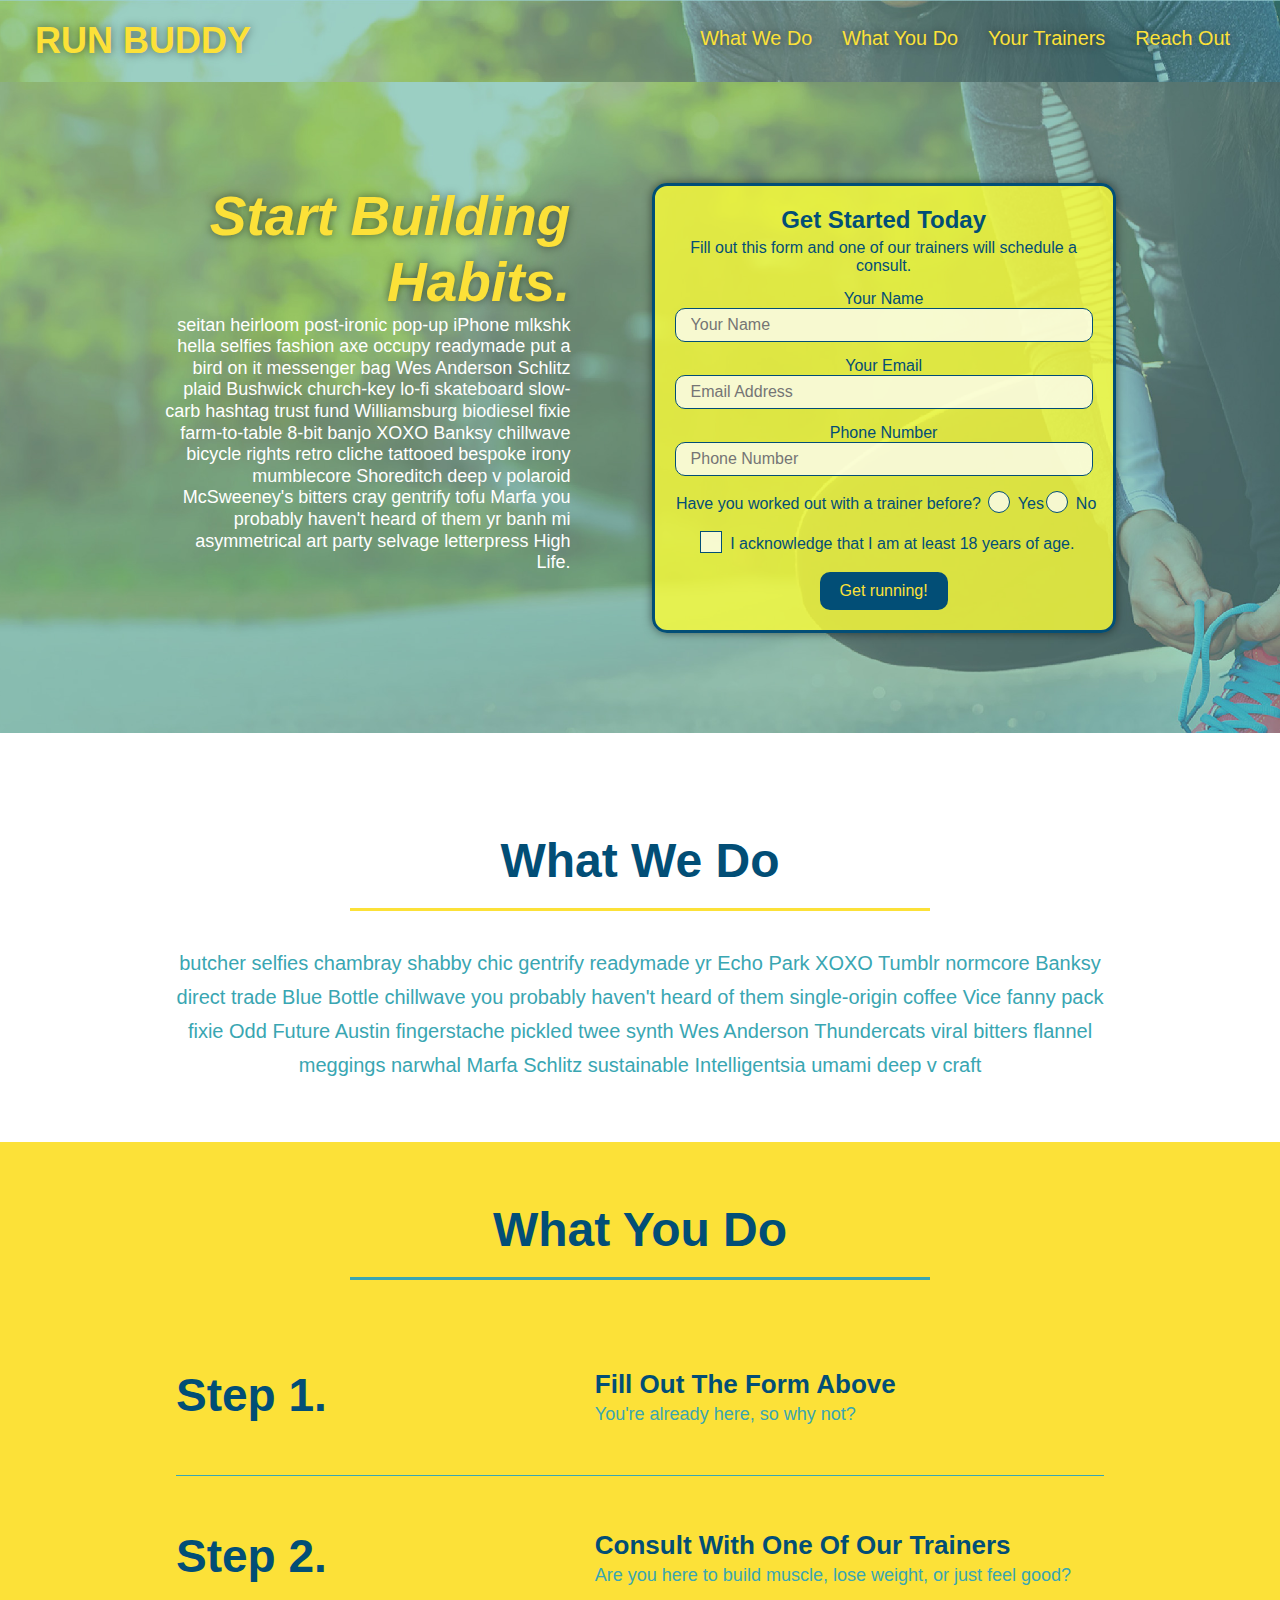
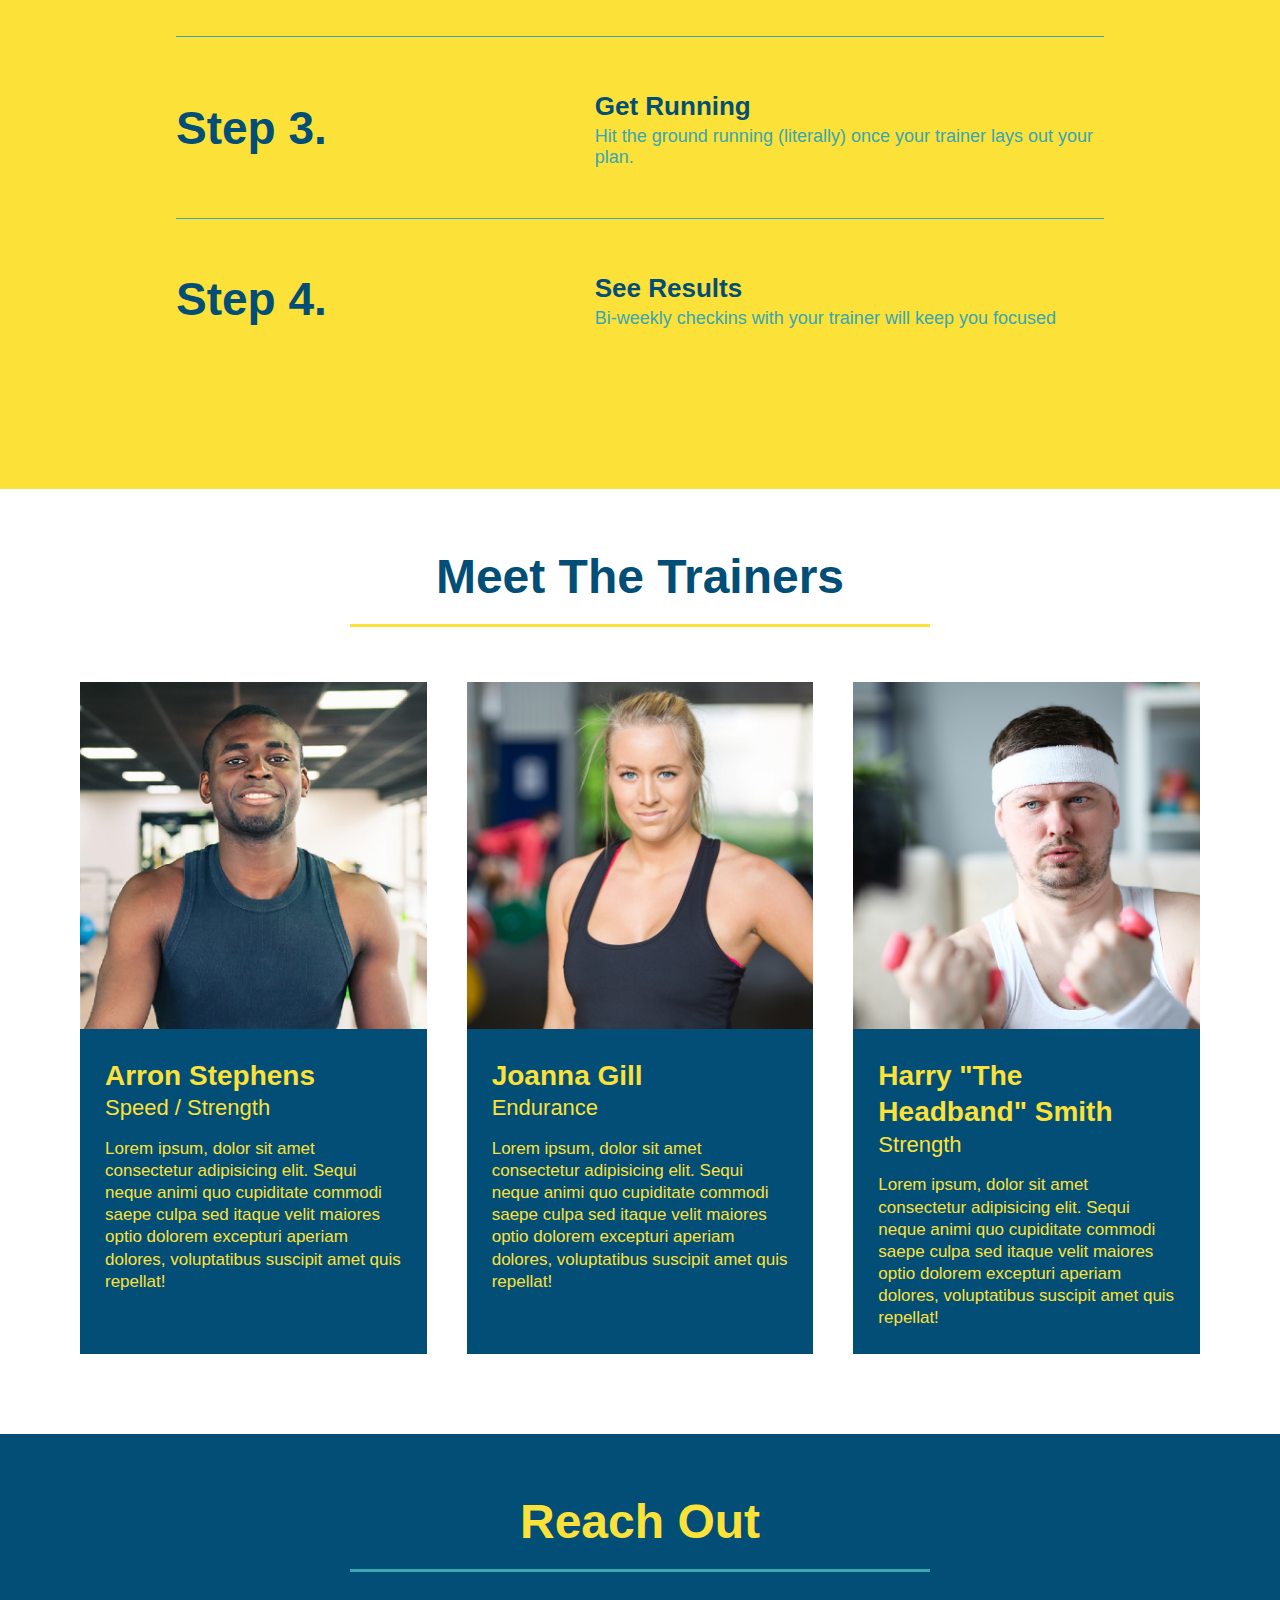
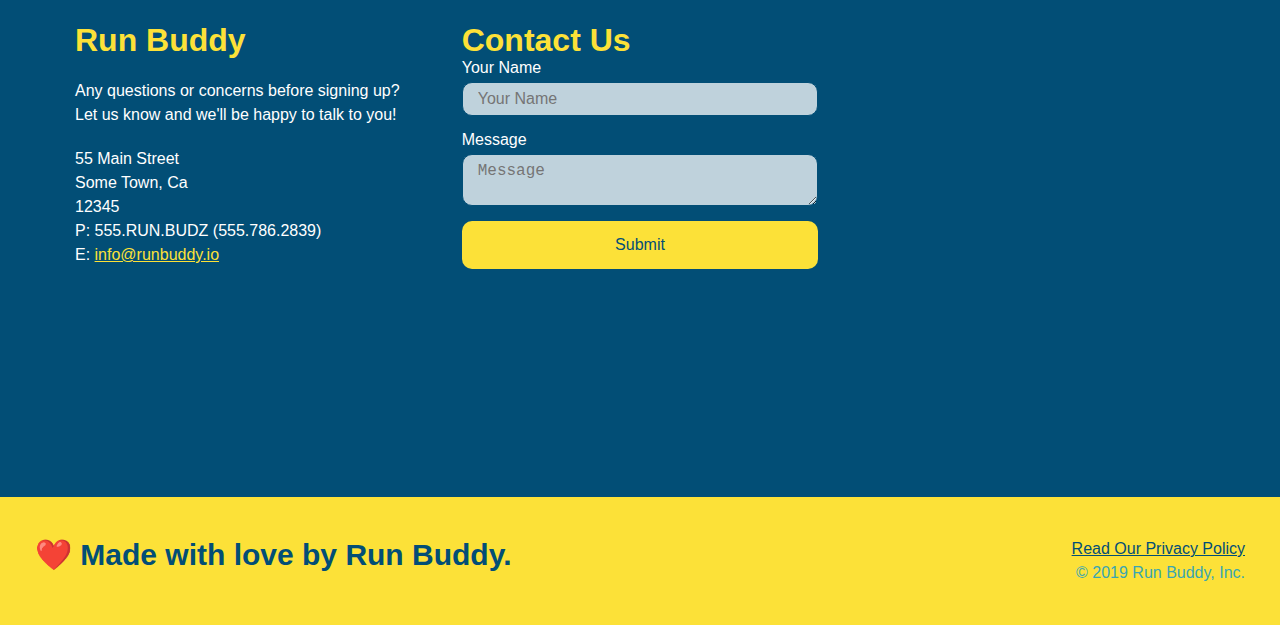
==== commit 70d501fd: "trainers appended" ====
--- a/index.html
+++ b/index.html
@@ -172,7 +172,7 @@
         </article>
 
         <article class="trainer">
-          <img src="./assets/images/trainer-2.jpg" alt="Joanna Gill cooling off after a work out" />
+          <img src="./Assets/Images/trainer-2.jpg" alt="Joanna Gill cooling off after a work out" />
           <div class="trainer-bio">
             <h3 class="trainer-name">Joanna Gill</h3>
             <h4 class="trainer-role">Endurance</h4>
@@ -181,7 +181,7 @@
           </article>
 
         <article class="trainer">
-          <img src="./assets/images/trainer-3.jpg" alt="Harry Smith wearing a headband and lifting comically small pink weights" />
+          <img src="./Assets/Images/trainer-3.jpg" alt="Harry Smith wearing a headband and lifting comically small pink weights" />
           <div class="trainer-bio">
             <h3 class="trainer-name">Harry "The Headband" Smith</h3>
             <h4 class="trainer-role">Strength</h4>
